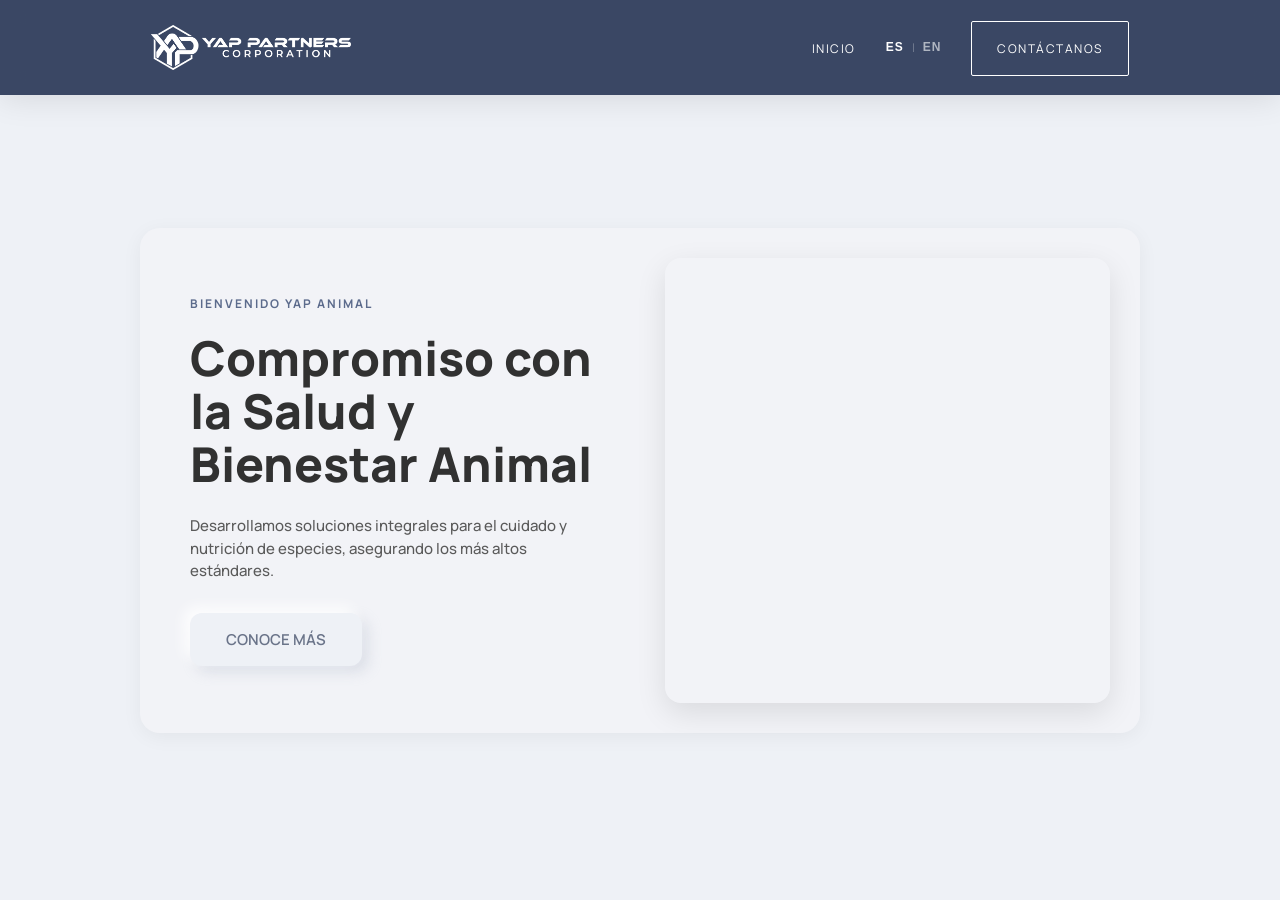
==== animal.html @ 06f51b4a "Use Cloudinary videos for subpages" ====
<!DOCTYPE html>
<html lang="es">

<head>
    <meta charset="UTF-8">
    <meta name="viewport" content="width=device-width, initial-scale=1.0">
    <link rel="icon" href="imgs/logo-web.png" type="image/png">
    <title>YAP ANIMAL | YAP Partners</title>
    <link rel="stylesheet" href="styles.css">
    <link rel="preconnect" href="https://fonts.googleapis.com">
    <link rel="preconnect" href="https://fonts.gstatic.com" crossorigin>
    <link href="https://fonts.googleapis.com/css2?family=Manrope:wght@400;500;600;700&display=swap"
        rel="stylesheet">
</head>

<body class="fixed-page">

    <!-- ==================== NAVBAR ==================== -->
    <nav class="navbar scrolled">
        <div class="nav-logo">
            <a href="index.html"><img src="imgs/log-horizontal.png" alt="YAP Partners Logo"></a>
        </div>

        <button class="nav-hamburger" id="navHamburger" aria-label="Abrir menú">
            <span></span>
            <span></span>
            <span></span>
        </button>

        <div class="nav-container" id="navContainer">
            <ul class="nav-menu">
                <li><a href="index.html" data-i18n="sub_back">INICIO</a></li>
            </ul>

            <div class="lang-switch">
                <button class="lang-btn active" data-lang="es">ES</button>
                <span class="lang-divider">|</span>
                <button class="lang-btn" data-lang="en">EN</button>
            </div>

            <div class="nav-actions">
                <a href="index.html#contacto" class="btn-contacto" data-i18n="nav_contacto">CONTÁCTANOS</a>
            </div>
        </div>

        <div class="nav-overlay" id="navOverlay"></div>
    </nav>

    <!-- ==================== MODULE PAGE ==================== -->
    <section class="module-page-section">
        <div class="split-layout reveal fade-up">
            <div class="split-text">
                <p class="split-tagline" data-i18n="sub_animal_tagline">BIENVENIDO YAP ANIMAL</p>
                <h2 class="split-title" data-i18n="sub_animal_title">Compromiso con la Salud y Bienestar Animal</h2>
                <p class="split-description" data-i18n="sub_animal_desc">Desarrollamos soluciones integrales para el
                    cuidado y nutrición de especies, asegurando los más altos estándares.</p>
                <a href="#" class="split-btn" data-i18n="sub_btn_more">CONOCE MÁS</a>
            </div>
            <div class="split-media">
                <div class="split-video-wrapper">
                    <video autoplay muted loop playsinline class="split-video">
                        <source src="https://res.cloudinary.com/hqfhmq40/video/upload/v1783646049/yap-animal-video_reqpoe.mp4" type="video/mp4">
                    </video>
                </div>
            </div>
        </div>
    </section>

    <script src="translations.js"></script>
    <script src="script.js"></script>
</body>

</html>
---- styles.css ----
:root {
    --color-navy: #1b2a4a;
    --color-navy-mid: #2f4168;
    --color-navy-light: #394c74;
    --color-gold: #c9a74c;
    --color-gold-dark: #b08d36;
    --color-dark: #1a1a1a;
    --color-gray: #555555;
    --color-light-bg: #f6f6f6;
    --font-serif: 'Manrope', sans-serif;
    --font-sans: 'Manrope', sans-serif;
    --max-width: 1170px;
    --slider-height: 550px;
    --shadow-sm: 0 4px 20px rgba(0, 0, 0, 0.05);
    --shadow-lg: 0 10px 40px rgba(0, 0, 0, 0.08);
}

/* ==================== PROJECTS ARCHIVE ==================== */
.projects-page {
    background-color: #ffffff;
}

.projects-archive-hero {
    padding: 150px 24px 70px;
    background-color: var(--color-light-bg);
}

.projects-archive-inner {
    max-width: var(--max-width);
    margin: 0 auto;
}

.projects-archive-lead {
    max-width: 680px;
    margin-top: 18px;
    color: var(--color-gray);
    font-size: 18px;
    line-height: 1.7;
}

.projects-archive-list {
    max-width: var(--max-width);
    margin: 0 auto;
    padding: 70px 24px 110px;
    display: grid;
    gap: 34px;
}

.project-feature {
    display: grid;
    grid-template-columns: minmax(0, 1.15fr) minmax(320px, 0.85fr);
    min-height: 430px;
    border: 1px solid rgba(27, 42, 74, 0.12);
    background-color: #ffffff;
}

.project-feature>img {
    width: 100%;
    height: 100%;
    min-height: 430px;
    object-fit: cover;
}

.project-feature-copy {
    padding: 42px;
    display: flex;
    flex-direction: column;
    justify-content: center;
}

.project-feature-copy span {
    color: var(--color-gold);
    font-size: 12px;
    font-weight: 700;
    letter-spacing: 2px;
    text-transform: uppercase;
}

.project-feature-copy h2 {
    margin: 10px 0 14px;
    color: var(--color-navy);
    font-size: clamp(30px, 4vw, 48px);
    font-weight: 500;
    line-height: 1.05;
}

.project-feature-copy p {
    color: var(--color-gray);
    line-height: 1.7;
}

.project-gallery-strip {
    display: grid;
    grid-template-columns: repeat(4, 1fr);
    gap: 8px;
    margin-top: 28px;
}

.project-gallery-strip img {
    width: 100%;
    aspect-ratio: 1 / 0.72;
    object-fit: cover;
}

@media (max-width: 900px) {
    .projects-archive-hero {
        padding-top: 120px;
    }

    .project-feature {
        grid-template-columns: 1fr;
        min-height: 0;
    }

    .project-feature>img {
        min-height: 260px;
        max-height: 420px;
    }

    .project-feature-copy {
        padding: 28px;
    }
}


*,
*::before,
*::after {
    box-sizing: border-box;
    margin: 0;
    padding: 0;
}

html {
    scroll-behavior: smooth;
    overflow-x: hidden;
}

body {
    font-family: var(--font-sans);
    display: flex;
    flex-direction: column;
    min-height: 100vh;
    -webkit-font-smoothing: antialiased;
    -moz-osx-font-smoothing: grayscale;
    overflow-x: hidden;
}

.carousel-section,
.empresas-section,
.services-section,
.directiva-section,
.proyectos-slider,
.contact-section,
.footer-aliados {
    content-visibility: auto;
    contain-intrinsic-size: auto 900px;
}


.navbar {
    width: 100%;
    display: flex;
    justify-content: space-between;
    align-items: center;
    padding: 25px 11.8%;
    position: fixed;
    top: 0;
    z-index: 1000;
    background-color: transparent;
    transition: background-color 0.4s ease-in-out, box-shadow 0.4s ease-in-out;
    box-sizing: border-box;
}

.navbar.scrolled {
    background-color: rgba(27, 42, 74, 0.85);
    /* var(--color-navy) con opacidad */
    backdrop-filter: blur(12px);
    -webkit-backdrop-filter: blur(12px);
    box-shadow: 0 4px 30px rgba(0, 0, 0, 0.1);
}

@keyframes navSlideInLeft {
    0% {
        opacity: 0;
        transform: translateX(-60px);
    }

    100% {
        opacity: 1;
        transform: translateX(0);
    }
}

@keyframes navSlideInRight {
    0% {
        opacity: 0;
        transform: translateX(60px);
    }

    100% {
        opacity: 1;
        transform: translateX(0);
    }
}

.nav-logo {
    animation: navSlideInLeft 1.2s cubic-bezier(0.25, 0.8, 0.25, 1) forwards;
}

.nav-logo img {
    width: 200px;
    height: auto;
    display: block;
}

.nav-container {
    display: flex;
    align-items: center;
    gap: 30px;
    margin-left: auto;
    animation: navSlideInRight 1.2s cubic-bezier(0.25, 0.8, 0.25, 1) forwards;
}

.nav-menu {
    display: flex;
    list-style: none;
    gap: 30px;
    margin: 0;
    padding: 0;
}

.nav-menu a {
    text-decoration: none;
    color: white;
    font-size: 12px;
    letter-spacing: 1.5px;
    text-transform: uppercase;
    transition: color 0.3s;
}

.nav-menu a:hover {
    color: var(--color-gold);
}

.btn-contacto {
    background-color: transparent;
    font-size: 12px;
    border: 0.5px solid #ffffff;
    padding: 18px 25px;
    text-decoration: none;
    color: #ffffff;
    border-radius: 2px;
    letter-spacing: 1.5px;
    transition: background-color 0.3s ease-in-out, border-color 0.3s ease-in-out;
}

.btn-contacto:hover {
    background-color: var(--color-gold);
    border-color: var(--color-gold);
}


.nav-hamburger {
    display: none;
}


.nav-overlay {
    display: none;
    position: fixed;
    inset: 0;
    background: rgba(0, 0, 0, 0.5);
    z-index: 1040;
}

.nav-overlay.open {
    display: block;
}


@media (max-width: 768px) {

    .navbar {
        padding: 18px 5%;
        background-color: var(--color-navy);
    }

    .nav-logo img {
        width: 150px;
    }


    .nav-hamburger {
        display: flex;
        flex-direction: column;
        justify-content: center;
        gap: 5px;
        background: transparent;
        border: none;
        cursor: pointer;
        padding: 4px;
        z-index: 1100;
        animation: navSlideInRight 1.2s cubic-bezier(0.25, 0.8, 0.25, 1) forwards;
    }


    .navbar.navbar-light {
        background-color: transparent;
        box-shadow: none;
    }

    .navbar.navbar-light.scrolled {
        background-color: rgba(255, 255, 255, 0.95);
        backdrop-filter: blur(12px);
        -webkit-backdrop-filter: blur(12px);
        box-shadow: 0 4px 30px rgba(0, 0, 0, 0.05);
    }

    .navbar.navbar-light .nav-menu li a,
    .navbar.navbar-light.scrolled .nav-menu li a {
        color: var(--color-dark);
    }

    .navbar.navbar-light .btn-contacto,
    .navbar.navbar-light.scrolled .btn-contacto {
        color: var(--color-dark);
        border-color: var(--color-dark);
    }

    .navbar.navbar-light .nav-hamburger span,
    .navbar.navbar-light.scrolled .nav-hamburger span {
        background: var(--color-dark);
    }

    /* Navbar Motor (Replica de plantilla) */
    .navbar.navbar-motor {
        background-color: #ffffff !important;
        border-bottom: 1px solid #f0f0f0;
        box-shadow: none !important;
    }

    .navbar.navbar-motor .nav-menu li a {
        color: #1a1a1a !important;
        font-weight: 700 !important;
        font-size: 15px !important;
    }

    .navbar.navbar-motor .nav-menu li a:hover {
        color: #6a7489 !important;
    }



    .navbar-motor .lang-switch {
        color: rgba(26, 26, 26, 0.5);
    }




    .navbar.navbar-motor .nav-actions {
        display: flex;
        align-items: center;
        gap: 15px;
    }

    .navbar.navbar-motor .btn-contacto {
        background-color: #3f3938 !important;
        color: #ffffff !important;
        border: none !important;
        border-radius: 6px !important;
        padding: 12px 24px !important;
        font-weight: 600 !important;
        font-size: 14px !important;
        transition: background-color 0.3s ease;
    }

    .navbar.navbar-motor .btn-contacto:hover {
        background-color: #2b2726 !important;
    }

    .navbar.navbar-motor .nav-hamburger span {
        background: #1a1a1a !important;
    }

    .nav-hamburger span {
        display: block;
        width: 24px;
        height: 1.5px;
        background-color: #ffffff;
        transition: transform 0.3s ease, opacity 0.3s ease;
        transform-origin: center;
    }

    .nav-hamburger.open span:nth-child(1) {
        transform: translateY(6.5px) rotate(45deg);
    }

    .nav-hamburger.open span:nth-child(2) {
        opacity: 0;
        transform: scaleX(0);
    }

    .nav-hamburger.open span:nth-child(3) {
        transform: translateY(-6.5px) rotate(-45deg);
    }

    .nav-container {
        display: none;
        flex-direction: column;
        align-items: center;
        justify-content: center;
        position: fixed;
        top: 0;
        left: 0;
        width: 100%;
        height: 100vh;
        background-color: rgba(27, 42, 74, 0.95);
        backdrop-filter: blur(15px);
        -webkit-backdrop-filter: blur(15px);
        z-index: 1050;
        margin-left: 0;
        gap: 0;
        padding: 0;
    }

    .nav-container.open {
        display: flex;
    }

    .nav-menu {
        flex-direction: column;
        width: 100%;
        gap: 0;
    }

    .nav-menu li {
        width: 100%;
        border-bottom: 1px solid rgba(255, 255, 255, 0.08);
    }

    .nav-menu li:first-child {
        border-top: 1px solid rgba(255, 255, 255, 0.08);
    }

    .nav-menu a {
        display: block;
        font-size: 14px;
        letter-spacing: 3px;
        padding: 26px 20px;
        text-align: center;
        transition: background-color 0.3s, color 0.3s;
    }

    .nav-menu a:hover {
        background-color: rgba(255, 255, 255, 0.05);
        color: var(--color-gold);
    }

    .nav-actions {
        margin-top: 40px;
        width: 100%;
        padding: 0 40px;
    }

    .btn-contacto {
        display: block;
        text-align: center;
        width: 100%;
        padding: 18px 25px;
    }
}


.hero-general {
    height: 100vh;
    width: 100%;
    position: relative;
    clip-path: inset(0 0 0 0);
    overflow: hidden;
}

.hero-video-container {
    position: fixed;
    top: 0;
    left: 0;
    width: 100%;
    height: 100%;
    z-index: 1;
}

@keyframes slowZoom {
    0% {
        transform: scale(1.15);
    }

    100% {
        transform: scale(1);
    }
}

.hero-video {
    width: 100%;
    height: 100%;
    object-fit: cover;
    animation: slowZoom 5s cubic-bezier(0.25, 0.8, 0.25, 1) forwards;
}

.hero-overlay {
    position: relative;
    z-index: 2;
    background-color: rgba(0, 0, 0, 0.5);
    width: 100%;
    height: 100%;
    display: flex;
    align-items: center;
    justify-content: center;
    text-align: center;
}

.hero-content {
    max-width: 800px;
    padding: 0 20px;
    display: flex;
    flex-direction: column;
    align-items: center;
    color: #ffffff;
}

.hero-logo-box {
    margin-bottom: 50px;
    height: 70px;
    display: flex;
    align-items: center;
    justify-content: center;
}

.hero-brand-logo {
    max-height: 150%;
    width: auto;
    max-width: 100%;
    object-fit: contain;
}

.hero-main-title {
    font-family: var(--font-serif);
    font-size: 55px;
    line-height: 1.1;
    margin-bottom: 25px;
    font-weight: 600;
}

.hero-main-title i {
    font-style: italic;
    font-weight: 400;
}

.hero-subtitle {
    font-size: 18px;
    line-height: 1.5;
    margin-bottom: 40px;
    color: #e0e0e0;
    max-width: 600px;
    font-weight: 700;
}

.hero-buttons {
    display: flex;
    gap: 15px;
    margin-bottom: 50px;
}

.btn-hero-primary {
    background-color: transparent;
    font-size: 12px;
    border: 0.5px solid #ffffff;
    padding: 18px 25px;
    text-decoration: none;
    color: #ffffff;
    border-radius: 2px;
    letter-spacing: 1.5px;
    transition: background-color 0.3s ease-in-out, border-color 0.3s ease-in-out;
}

.btn-hero-primary:hover {
    background-color: var(--color-gold);
    border-color: var(--color-gold);
}

.btn-hero-secondary {
    background-color: transparent;
    font-size: 12px;
    border: 0.5px solid #ffffff;
    padding: 18px 25px;
    text-decoration: none;
    color: #ffffff;
    border-radius: 2px;
    letter-spacing: 1.5px;
    transition: background-color 0.3s ease-in-out, border-color 0.3s ease-in-out;
}

.btn-hero-secondary:hover {
    background-color: var(--color-gold);
    border-color: var(--color-gold);
}

.hero-reviews {
    display: flex;
    flex-direction: column;
    align-items: center;
    gap: 12px;
}

.hero-avatars {
    display: flex;
    justify-content: center;
}

.hero-avatars img {
    width: 38px;
    height: 38px;
    border-radius: 50%;
    border: 2px solid #ffffff;
    margin-left: -12px;
    object-fit: cover;
}

.hero-avatars img:first-child {
    margin-left: 0;
}

.hero-rating {
    font-size: 14px;
    font-weight: 500;
    color: #e0e0e0;
}

@media (max-width: 768px) {
    .hero-general {
        height: 100vh;

    }

    .hero-video-container {
        position: absolute;
    }

    .hero-content {

        text-align: center;
        padding: 0 20px;
        width: 100%;
        overflow: hidden;
    }

    .hero-logo-box {
        margin-bottom: 30px;
        height: auto;
    }

    .hero-brand-logo {
        max-width: 85%;
        height: auto;
        max-height: 80px;
        object-fit: contain;
    }

    .hero-main-title {
        font-size: 32px;
        line-height: 1.2;
        margin-bottom: 15px;
    }

    .hero-subtitle {
        font-size: 11px;
        margin-bottom: 30px;
        letter-spacing: 1px;
        line-height: 1.5;
        white-space: normal;
    }

    .hero-buttons {
        flex-direction: column;
        width: 100%;
        gap: 15px;
        align-items: center;
    }

    .btn-hero-primary,
    .btn-hero-secondary {
        width: 100%;
        max-width: 280px;
        height: 48px;
        display: flex;
        align-items: center;
        justify-content: center;
        padding: 0 20px;
        transition: all 0.3s ease;
        border: 1px solid #ffffff;
    }
}


.carousel-section {
    background-color: #ffffff;
    padding: 100px 0;
    position: relative;
    z-index: 5;
    width: 100%;
}

.carousel-container {
    max-width: var(--max-width);
    margin: 0 auto;
    position: relative;
    overflow: hidden;
}

.carousel-track {
    display: flex;
    transition: transform 0.6s cubic-bezier(0.45, 0, 0.55, 1);
    width: 100%;
    align-items: stretch;
}

.carousel-slide {
    min-width: 100%;
    padding: 0 15%;
    box-sizing: border-box;
    text-align: center;
    display: flex;
    flex-direction: column;
    justify-content: center;
    align-items: center;
}

.carousel-subtitle {
    font-size: 11px;
    letter-spacing: 3px;
    color: var(--color-gold);
    text-transform: uppercase;
    margin-bottom: 20px;
}

.carousel-title {
    font-family: var(--font-serif);
    font-size: 38px;
    color: var(--color-dark);
    margin-bottom: 30px;
    line-height: 1.2;
}

.carousel-content {
    font-size: 16px;
    line-height: 1.8;
    color: #555;
    font-weight: 300;
}

.carousel-content strong {
    font-weight: 600;
    color: var(--color-dark);
}

.carousel-btn {
    position: absolute;
    top: 50%;
    transform: translateY(-50%);
    background: white;
    border: 1px solid #e0e0e0;
    border-radius: 50%;
    width: 50px;
    height: 50px;
    cursor: pointer;
    z-index: 10;
    transition: box-shadow 0.3s ease;
    display: flex;
    align-items: center;
    justify-content: center;
    color: #333;
}

.carousel-btn:hover {
    box-shadow: 0 4px 12px rgba(0, 0, 0, 0.08);
}

.carousel-btn.prev {
    left: 20px;
}

.carousel-btn.next {
    right: 20px;
}

@media (max-width: 768px) {
    .carousel-section {
        padding: 60px 0;
        display: none;
    }

    .carousel-slide {
        padding: 0 40px;
    }

    .carousel-title {
        font-size: 26px;
        line-height: 1.3;
        margin-bottom: 20px;
    }

    .carousel-content {
        font-size: 15px;
    }

    .carousel-btn {
        width: 44px;
        height: 44px;
        font-size: 18px;
    }

    .carousel-btn.prev {
        left: 5px;
    }

    .carousel-btn.next {
        right: 5px;
    }

    .carousel-slide.slide-mision-vision {
        display: none;
    }

    .carousel-mv-mobile {
        display: block;
    }
}


.carousel-mv-mobile {
    display: none;
}


.modules-section {
    width: 100%;
    background-color: #ffffff;
    padding: 50px 0;
    overflow: hidden;
}

.modules-container {
    max-width: var(--max-width);
    margin: 0 auto;
    overflow: hidden;
    padding: 10px 15px;
    cursor: grab;
}

.modules-container:active {
    cursor: grabbing;
}

.modules-track {
    display: flex;
    gap: 15px;
    transition: transform 0.4s ease-out;
}

.module-card {
    min-width: calc(20% - 12px);
    height: 300px;
    position: relative;
    border-radius: 12px;
    overflow: hidden;
    flex-shrink: 0;
    background-size: cover;
    background-position: center;
    transition: transform 0.4s cubic-bezier(0.25, 0.8, 0.25, 1), box-shadow 0.4s ease;
}

.module-overlay {
    position: absolute;
    inset: 0;
    background: rgba(0, 0, 0, 0.65);
    display: flex;
    flex-direction: column;
    align-items: center;
    justify-content: center;
    padding: 20px;
    transition: background 0.4s cubic-bezier(0.25, 0.8, 0.25, 1), backdrop-filter 0.4s ease;
}

.module-info {
    text-align: center;
    transition: opacity 0.4s ease, transform 0.4s cubic-bezier(0.25, 0.8, 0.25, 1);
}

.module-category {
    color: #ffffff;
    font-size: 11px;
    font-weight: 600;
    letter-spacing: 2px;
    margin-bottom: 8px;
}

.module-plus {
    color: var(--color-gold);
    font-size: 24px;
    font-weight: 300;
}

.module-logo {
    position: absolute;
    max-width: 80%;
    max-height: 90px;
    object-fit: contain;
    filter: brightness(0) invert(1);
    opacity: 0;
    transform: translateY(20px) scale(0.95);
    transition: opacity 0.4s ease, transform 0.4s cubic-bezier(0.25, 0.8, 0.25, 1);
}

.module-card:hover .module-overlay {
    background: rgba(18, 19, 20, 0.75);
    backdrop-filter: blur(4px);
    -webkit-backdrop-filter: blur(4px);
}

.module-card:hover .module-info {
    opacity: 0;
    transform: translateY(-15px) scale(0.95);
}

.module-card:hover .module-logo {
    opacity: 1;
    transform: translateY(0) scale(1);
}

.module-card:hover {
    transform: translateY(-8px);
    box-shadow: var(--shadow-lg);
}

@media (max-width: 1024px) {
    .module-card {
        min-width: calc(33.33% - 10px);
    }
}

@media (max-width: 768px) {
    .modules-container {
        padding-left: 10%;
        padding-right: 10%;
    }

    .module-card {
        min-width: 75%;
        height: 260px;
    }
}


.services-module {
    padding: 80px 20px;
    background-color: #ffffff;
}

.services-header {
    max-width: 800px;
    margin: 0 auto 50px;
    text-align: center;
}

.services-tagline {
    font-size: 11px;
    letter-spacing: 3px;
    color: var(--color-gold);
    font-weight: 600;
    text-transform: uppercase;
    margin-bottom: 15px;
}

.services-main-title {
    font-family: var(--font-serif);
    font-size: 36px;
    color: var(--color-dark);
    margin-bottom: 20px;
}

.services-description {
    font-size: 16px;
    color: #666;
    line-height: 1.6;
    font-weight: 300;
}

.services-container {
    max-width: var(--max-width);
    margin: 0 auto;
    display: grid;
    grid-template-columns: repeat(5, 1fr);
    gap: 20px;
}

.service-card {
    background-color: #f9f9f9;
    padding: 40px 25px;
    border-radius: 8px;
    text-align: center;
    border: 1px solid transparent;
    transition: transform 0.3s ease, box-shadow 0.3s ease, border-color 0.3s ease;
}

.service-card:hover {
    transform: translateY(-5px) !important;
    box-shadow: 0 8px 30px rgba(0, 0, 0, 0.08);
    background-color: #ffffff;
}

.service-icon {
    width: 70px;
    height: 70px;
    background-color: var(--color-navy-light);
    border-radius: 6px;
    margin: 0 auto 25px;
    display: flex;
    align-items: center;
    justify-content: center;
    transition: background 0.3s ease;
}

.service-icon img {
    width: 35px;
    height: 35px;
    object-fit: contain;
    transition: filter 0.3s ease;
    filter: brightness(0) invert(1);
}

.service-title {
    font-size: 15px;
    font-weight: 700;
    color: var(--color-dark);
    margin-bottom: 15px;
    line-height: 1.3;
    min-height: 40px;
}

.service-text {
    font-size: 13.5px;
    color: #777;
    line-height: 1.6;
    font-weight: 300;
}

@media (max-width: 1024px) {
    .services-container {
        grid-template-columns: repeat(3, 1fr);
    }
}

@media (max-width: 600px) {
    .services-module {
        padding: 50px 10%;
    }

    .services-container {
        grid-template-columns: 1fr;
    }

    .services-main-title {
        font-size: 28px;
    }

    .services-description {
        font-size: 15px;
    }
}


.directiva-section {
    padding: 80px 0 40px;
    background-color: rgb(250, 250, 250);
}

.container {
    max-width: var(--max-width);
    margin: 0 auto;
    padding: 0 20px;
}

.group-wrapper {
    margin-bottom: 80px;
}

.section-subtitle {
    color: var(--color-gold);
    font-size: 11px;
    font-weight: 600;
    letter-spacing: 3px;
    margin-bottom: 5px;
    position: relative;
    padding-left: 45px;
    text-transform: uppercase;
}

.section-subtitle::before {
    content: "";
    position: absolute;
    left: 0;
    top: 50%;
    width: 35px;
    height: 1px;
    background-color: var(--color-gold);
}

.section-title {
    font-family: var(--font-serif);
    font-size: 42px;
    color: var(--color-dark);
    font-weight: 600;
    margin-bottom: 30px;
}

.workers-row {
    display: flex;
    flex-wrap: wrap;
    gap: 25px;
    justify-content: center;
}

.worker-card {
    display: flex;
    flex-direction: column;
    align-items: center;
    width: calc(25% - 20px);
    min-width: 250px;
}

.worker-image-box {
    width: 100%;
    aspect-ratio: 4 / 5;
    overflow: hidden;
    display: flex;
    align-items: flex-end;
}

.worker-img {
    width: 100%;
    height: 100%;
    object-fit: cover;
    display: block;
    transition: transform 0.4s ease;
}

.worker-card:hover .worker-img {
    transform: scale(1.03);
}

.worker-info-header {
    background: var(--color-navy-light);
    color: #ffffff;
    width: 100%;
    padding: 20px 10px;
    text-align: center;
    min-height: 80px;
    display: flex;
    flex-direction: column;
    justify-content: center;
}

.worker-info-header h4 {
    font-size: 14px;
    font-weight: 700;
    margin-bottom: 5px;
    text-transform: uppercase;
}

.worker-info-header p {
    font-size: 11px;
    margin: 0;
    opacity: 0.85;
}

.worker-footer {
    background: #ffffff;
    width: 100%;
    padding: 20px 15px;
    display: flex;
    flex-direction: column;
    align-items: center;
    border: 1px solid #eee;
    border-top: none;
    flex-grow: 1;
}

.brand-logo {
    max-width: 130px;
    margin-bottom: 15px;
}

.academic-logos {
    display: flex;
    flex-wrap: wrap;
    justify-content: center;
    gap: 8px;
    min-height: 50px;
    align-content: center;
}

.academic-logos img {
    max-height: 25px;
    filter: grayscale(0%);
    opacity: 0.7;
}

@media (max-width: 1024px) {
    .worker-card {
        width: calc(50% - 20px);
    }
}

@media (max-width: 768px) {
    .directiva-section {
        padding: 50px 0 20px;
    }

    .group-wrapper {
        margin-bottom: 50px;
    }

    .section-title {
        font-size: 32px;
        margin-bottom: 20px;
    }


    .workers-row {
        flex-wrap: nowrap;
        overflow-x: auto;
        scroll-snap-type: x mandatory;
        justify-content: flex-start;
        gap: 15px;
        padding-bottom: 20px;
        margin-left: -20px;
        margin-right: -20px;
        padding-left: 20px;
        padding-right: 20px;
        -ms-overflow-style: none;
        scrollbar-width: none;
    }

    .workers-row::-webkit-scrollbar {
        display: none;
    }

    .worker-card {
        width: 85%;
        min-width: 85%;
        flex-shrink: 0;
        scroll-snap-align: center;
    }
}


.proyectos-slider {
    width: 100%;
    padding-top: 100px;
    padding-bottom: 100px;
}

.slider-wrapper {
    max-width: var(--max-width);
    margin: 0 auto;
    position: relative;
}

.slider-viewport {
    width: 100%;
    height: var(--slider-height);
    overflow: hidden;
    position: relative;
}

.slider-track {
    display: flex;
    width: 500%;
    height: 100%;
    transition: transform 0.6s cubic-bezier(0.45, 0, 0.55, 1);
}

.slide {
    flex: 1;
    height: 100%;
    padding: 50px;
    display: flex;
    align-items: flex-start;
    background-size: cover;
    background-position: center;
    position: relative;
}

.slide.is-bg-loaded {
    background-image: var(--slide-bg);
}

.slide::before {
    content: '';
    position: absolute;
    top: 0;
    left: 0;
    right: 0;
    bottom: 0;
    background-color: rgba(0, 0, 0, 0.4);
    z-index: 1;
}

/* --- MOD-1 (Desktop) --- */
.mod-1 .slide-1 {
    --slide-bg: url(imgs/PROYECYO-01-FINAL-2.webp);
}


.mod-1 .slide-2 {
    --slide-bg: url(imgs/GOLF-02.webp);
}

.mod-1 .slide-3 {
    --slide-bg: url(imgs/GOLF-03.webp);
}

.mod-1 .slide-4 {
    --slide-bg: url(imgs/GOLF-04.webp);
}

.mod-1 .slide-5 {
    --slide-bg: url(imgs/GOLF-05.webp);
}

/* --- MOD-2 (Desktop) --- */
.mod-2 .slide-1 {
    --slide-bg: url(imgs/PROYECYO-02-FINAL-2.webp);
}

.mod-2 .slide-2 {
    --slide-bg: url(imgs/ASIA-02.webp);
}

.mod-2 .slide-3 {
    --slide-bg: url(imgs/ASIA-03.webp);
}

.mod-2 .slide-4 {
    --slide-bg: url(imgs/ASIA-04.webp);
}

.mod-2 .slide-5 {
    --slide-bg: url(imgs/ASIA-05.webp);
}

/* --- MOD-3 (Desktop) --- */
.mod-3 .slide-1 {
    --slide-bg: url(imgs/PROYECYO-03-FINAL-2.webp);
}

.mod-3 .slide-2 {
    --slide-bg: url(imgs/PIMENTEL-02.webp);
}

.mod-3 .slide-3 {
    --slide-bg: url(imgs/PIMENTEL-03.webp);
}

.mod-3 .slide-4 {
    --slide-bg: url(imgs/PIMENTEL-04.webp);
}

.mod-3 .slide-5 {
    --slide-bg: url(imgs/PIMENTEL-05.webp);
}

/* --- MOD-4 (Desktop) --- */
.mod-4 .slide-1 {
    --slide-bg: url(imgs/PROYECYO-04-FINAL-2.webp);
}

.mod-4 .slide-2 {
    --slide-bg: url(imgs/NUEVO-CHIMBOTE-02.webp);
}

.mod-4 .slide-3 {
    --slide-bg: url(imgs/NUEVO-CHIMBOTE-03.webp);
}

.mod-4 .slide-4 {
    --slide-bg: url(imgs/NUEVO-CHIMBOTE-04.webp);
}

.mod-4 .slide-5 {
    --slide-bg: url(imgs/NUEVO-CHIMBOTE-05.webp);
}

/* --- MOD-5 (Desktop) --- */
.mod-5 .slide-1 {
    --slide-bg: url(imgs/PROYECYO-05-FINAL-2.webp);

}

.mod-5 .slide-2 {
    --slide-bg: url(imgs/PARACAS-02.webp);

}

.mod-5 .slide-3 {
    --slide-bg: url(imgs/PARACAS-03.webp);
}

.mod-5 .slide-4 {
    --slide-bg: url(imgs/PARACAS-04.webp);
}

.mod-5 .slide-5 {
    --slide-bg: url(imgs/PARACAS-05.webp);
}

.mod-mobile {
    display: none;
}

.slide-text {
    display: block;
    position: relative;
    z-index: 2;
}

.slide-text h2 {
    color: white;
    font-size: 24px;
    font-weight: 400;
    letter-spacing: 1px;
}

.slide-text p {
    color: white;
    font-size: 24px;
    font-weight: 300;
    opacity: 0.8;
}

.overlay-controls {
    position: absolute;
    bottom: 0;
    left: 0;
    width: 100%;
    display: flex;
    justify-content: space-between;
    align-items: flex-end;
    pointer-events: none;
    z-index: 10;
}

.info-card {
    background-color: var(--color-navy-mid);
    padding: 35px 30px;
    width: 386px;
    margin-bottom: -123px;
    pointer-events: auto;
    display: flex;
    flex-direction: column;
    justify-content: center;
    align-items: flex-start;
}

.info-card .tag {
    color: white;
    font-size: 10px;
    letter-spacing: 2px;
}

.slide-logo img {
    width: 160px;
    height: auto;
    display: block;
    margin: 15px 0 20px 0;
    padding: 0;
}

.link-more {
    color: white;
    text-decoration: none;
    font-size: 11px;
    letter-spacing: 1px;
    border-bottom: 1px solid rgba(255, 255, 255, 0.3);
    padding-bottom: 5px;
    transition: border-color 0.3s;
}

.link-more:hover {
    border-color: var(--color-gold);
    color: var(--color-gold);
}

.nav-arrows {
    display: flex;
    gap: 10px;
    margin-bottom: -40px;
    padding-right: 20px;
    pointer-events: auto;
}

.arrow-btn {
    width: 80px;
    height: 80px;
    background-color: var(--color-gold);
    border: none;
    color: white;
    font-size: 24px;
    cursor: pointer;
    transition: background-color 0.3s;
}

.arrow-btn:hover {
    background-color: var(--color-gold-dark);
}


.mod-1 .overlay-controls,
.mod-3 .overlay-controls,
.mod-5 .overlay-controls,
.mod-mobile .overlay-controls {
    flex-direction: row-reverse;
}

.mod-1 .nav-arrows,
.mod-3 .nav-arrows,
.mod-5 .nav-arrows,
.mod-mobile .nav-arrows {
    padding-right: 0;
    padding-left: 20px;
}


@media (min-width: 769px) {
    .proyectos-slider .slider-wrapper {
        max-width: 100%;
    }

    .proyectos-slider .overlay-controls {
        left: 50%;
        transform: translateX(-50%);
        max-width: var(--max-width);
        width: 100%;
        padding-left: 20px;
        padding-right: 20px;
    }

    .proyectos-slider .slide {
        justify-content: center;
    }

    .proyectos-slider .slide-text {
        width: 100%;
        max-width: var(--max-width);
        padding-left: 20px;
        padding-right: 20px;
    }
}


@media (max-width: 768px) {
    :root {
        --slider-height: 480px;
    }


    .mod-1 .overlay-controls,
    .mod-3 .overlay-controls,
    .mod-5 .overlay-controls,
    .mod-mobile .overlay-controls {
        flex-direction: column;
    }

    .mod-1 .nav-arrows,
    .mod-3 .nav-arrows,
    .mod-5 .nav-arrows,
    .mod-mobile .nav-arrows {
        padding-left: 0;
        padding-right: 20px;
    }


    .mod-1,
    .mod-2,
    .mod-3,
    .mod-4,
    .mod-5 {
        display: none !important;
    }

    .mod-mobile {
        display: block !important;
    }


    .mod-mobile .slide-1 {
        --slide-bg: url(imgs/PROYECYO-01-FINAL-2-MOB.webp);
    }

    .mod-mobile .slide-2 {
        --slide-bg: url(imgs/PROYECYO-02-FINAL-2-MOB.webp);
    }

    .mod-mobile .slide-3 {
        --slide-bg: url(imgs/PROYECYO-03-FINAL-2-MOB.webp);
    }

    .mod-mobile .slide-4 {
        --slide-bg: url(imgs/PROYECYO-04-FINAL-2-MOB.webp);
    }

    .mod-mobile .slide-5 {
        --slide-bg: url(imgs/PROYECYO-05-FINAL-2-MOB.webp);
    }


    .slide-text {
        display: block !important;
        position: absolute;
        top: 30px;
        left: 25px;
        text-align: left;
    }

    .slide-text h2 {
        font-size: 18px;
        margin-bottom: 2px;
        font-weight: 600;
        text-shadow: 0 2px 4px rgba(0, 0, 0, 0.5);
    }

    .slide-text p {
        font-size: 14px;
        font-weight: 300;
        text-shadow: 0 2px 4px rgba(0, 0, 0, 0.5);
    }

    .slide {
        padding: 30px;
    }

    .slide-text {
        margin: 0;
        padding: 0;
    }

    .slide-text h2 {
        font-size: 20px;
        margin-bottom: 5px;
    }

    .slide-text p {
        font-size: 16px;
        margin: 0;
    }

    .proyectos-slider {
        padding-top: 0;
        padding-bottom: 0;
    }

    .overlay-controls {
        flex-direction: column;
        align-items: flex-start;
        position: relative;
    }

    .info-card {
        width: 100%;
        margin-bottom: 0;
        padding: 30px 25px;
    }

    .nav-arrows {
        width: 100%;
        margin-top: -30px;
        padding-right: 20px;
        justify-content: flex-end;
    }

    .arrow-btn {
        width: 60px;
        height: 60px;
    }

    .slide-text h2,
    .slide-text p {
        font-size: 18px;
    }
}


.contact-section {
    width: 100%;
    padding: 90px 5%;
    display: flex;
    justify-content: center;
}

.contact-container {
    width: 100%;
    max-width: var(--max-width);
    display: grid;
    grid-template-columns: 1fr 1.2fr;
    gap: 100px;
}

.top-line {
    display: flex;
    align-items: center;
    gap: 15px;
    margin-bottom: 20px;
}

.gold-line {
    width: 35px;
    height: 1px;
    background-color: var(--color-gold);
}

.contact-title {
    font-family: var(--font-serif);
    font-size: 50px;
    font-weight: 400;
    line-height: 0.9;
    margin-bottom: 40px;
    color: var(--color-dark);
    font-weight: 500;
}

.contact-description {
    font-size: 18px;
    color: #777;
    line-height: 1.4;
    margin-bottom: 55px;
}

.info-details {
    display: flex;
    flex-direction: column;
    gap: 30px;
}

.info-item {
    display: flex;
    gap: 20px;
    align-items: flex-start;
}

.info-item strong {
    display: block;
    font-size: 11px;
    letter-spacing: 2px;
    color: var(--color-dark);
    margin-bottom: 5px;
}

.info-item p {
    font-size: 14px;
    color: #666;
    line-height: 1.4;
}

.main-form {
    display: flex;
    flex-direction: column;
    gap: 25px;
}

.form-row {
    display: grid;
    grid-template-columns: 1fr 1fr;
    gap: 20px;
}

.form-group {
    display: flex;
    flex-direction: column;
    gap: 8px;
}

.form-group label {
    font-size: 11px;
    letter-spacing: 1.5px;
    color: #888;
    font-weight: 600;
}

.form-group input,
.form-group textarea {
    width: 100%;
    padding: 12px 0;
    border: none;
    border-bottom: 1px solid #e0e0e0;
    font-family: var(--font-sans);
    font-size: 14px;
    outline: none;
    transition: border-color 0.3s;
    background: transparent;
}

.form-group input:focus,
.form-group textarea:focus {
    border-bottom-color: var(--color-gold);
    background-color: rgba(201, 167, 76, 0.03);
}

.form-group textarea {
    height: 120px;
    resize: none;
}

.btn-submit {
    margin-top: 20px;
    background-color: var(--color-gold);
    color: white;
    border: none;
    padding: 20px;
    font-size: 12px;
    letter-spacing: 3px;
    font-weight: 600;
    cursor: pointer;
    text-transform: uppercase;
    transition: background-color 0.3s;
}

.btn-submit:hover {
    background-color: var(--color-gold-dark);
}

@media (max-width: 900px) {
    .contact-container {
        grid-template-columns: 1fr;
        gap: 60px;
    }

    .contact-title {
        font-size: 40px;
    }
}

@media (max-width: 600px) {
    .contact-section {
        padding: 60px 10%;
    }

    .contact-container {
        gap: 40px;
    }

    .form-row {
        grid-template-columns: 1fr;
    }

    .contact-title {
        font-size: 34px;
        margin-bottom: 25px;
    }

    .contact-description {
        font-size: 15px;
        margin-bottom: 35px;
    }

    .btn-submit {
        padding: 18px;
        font-size: 13px;
    }
}


.footer-aliados {
    background-color: var(--color-navy);
    color: #ffffff;
    padding: 50px 20px;
    text-align: center;
}

.footer-container {
    max-width: var(--max-width);
    margin: 0 auto;
}

.aliados-title {
    font-size: 14px;
    font-weight: 300;
    letter-spacing: 4px;
    margin-bottom: 50px;
    text-transform: uppercase;
}

.logos-wrapper {
    display: flex;
    align-items: center;
    justify-content: center;
    gap: 40px;
    flex-wrap: wrap;
    margin-bottom: 60px;
}

.logo-item img {
    max-width: 200px;
    height: auto;
    max-height: 50px;
    filter: brightness(0) invert(1);
    opacity: 0.9;
}

.logo-divider {
    width: 1px;
    height: 40px;
    background-color: rgba(255, 255, 255, 0.3);
}

.politicas-text,
.copyright-text {
    font-size: 13px;
    font-weight: 300;
    margin-top: 15px;
    opacity: 0.7;
}

@media (max-width: 768px) {
    .logos-wrapper {
        gap: 30px;
    }

    .logo-divider {
        display: none;
    }
}


.whatsapp-btn {
    position: fixed;
    bottom: 20px;
    right: 20px;
    width: 56px;
    height: 56px;
    z-index: 1000;
    transition: transform 0.3s ease;
}

.whatsapp-btn img {
    width: 100%;
    height: 100%;
    filter: drop-shadow(0px 4px 8px rgba(0, 0, 0, 0.3));
}

.whatsapp-btn:hover {
    transform: scale(1.1);
}


@keyframes fadeInUp {
    from {
        opacity: 0;
        transform: translateY(30px);
    }

    to {
        opacity: 1;
        transform: translateY(0);
    }
}


.fade-left {
    transform: translateX(50px);
}


.module-page-section {
    padding: 100px 5% 40px;
    background-color: #eef1f6;
    height: 100vh;
    display: flex;
    align-items: center;
    justify-content: center;
}

.fixed-page {
    overflow: hidden;
    height: 100vh;
}

.split-layout {
    display: flex;
    max-width: 1000px;
    width: 100%;
    background-color: #f2f3f7;
    border-radius: 20px;
    box-shadow: var(--shadow-sm);
    margin: 0 auto;
}

.split-text {
    flex: 1;
    padding: 40px 30px 40px 50px;
    display: flex;
    flex-direction: column;
    justify-content: center;
}

.split-tagline {
    font-size: 12px;
    letter-spacing: 2px;
    color: #5c6b8c;
    text-transform: uppercase;
    font-weight: 700;
    margin-bottom: 20px;
}

.split-title {
    font-family: var(--font-serif);
    font-size: 48px;
    color: #313131;
    font-weight: 800;
    line-height: 1.1;
    margin-bottom: 25px;
}

.split-description {
    font-size: 15px;
    color: #5a5a5a;
    line-height: 1.5;
    margin-bottom: 30px;
    max-width: 90%;
    font-weight: 500;
}

.split-btn {
    display: inline-block;
    padding: 16px 36px;
    background-color: #eef1f6;
    border: none;
    color: #6a7489;
    border-radius: 12px;
    text-decoration: none;
    font-weight: 600;
    font-size: 15px;
    transition: all 0.3s ease;
    align-self: flex-start;
    box-shadow: -6px -6px 14px rgba(255, 255, 255, 0.9),
        6px 6px 14px rgba(166, 175, 195, 0.3);
}

.split-btn:hover {
    background-color: var(--color-gold);
    color: #ffffff;
    box-shadow: -2px -2px 6px rgba(255, 255, 255, 0.9),
        2px 2px 6px rgba(166, 175, 195, 0.3);
    transform: translateY(2px);
}

.split-media {
    flex: 1;
    display: flex;
    align-items: center;
    justify-content: center;
    padding: 30px 30px 30px 0;
}

.split-video-wrapper {
    width: 100%;
    aspect-ratio: 1 / 1;
    position: relative;
    border-radius: 16px;
    overflow: hidden;
    box-shadow: 0 10px 30px rgba(0, 0, 0, 0.1);
}

.split-video {
    width: 100%;
    height: 100%;
    object-fit: cover;
}







@media (max-width: 900px) {
    .split-layout {
        flex-direction: column;
    }

    .split-text {
        padding: 50px 40px 30px 40px;
    }

    .split-title {
        font-size: 42px;
    }

    .split-media {
        padding: 0 40px 40px 40px;
    }
}

@media (max-width: 600px) {
    .split-text {
        padding: 40px 20px 20px 20px;
    }

    .split-title {
        font-size: 34px;
    }

    .split-media {
        padding: 0 20px 40px 20px;
    }
}


.values-section {
    background-color: rgb(250, 250, 250);
    padding: 90px 11.8%;
    border-top: 1px solid rgba(0, 0, 0, 0.05);
}

.values-container {
    max-width: var(--max-width);
    margin: 0 auto;
}

.values-header {
    text-align: center;
    margin-bottom: 60px;
}

.values-tagline {
    font-size: 11px;
    letter-spacing: 3px;
    color: var(--color-gold);
    text-transform: uppercase;
    margin-bottom: 15px;
}

.values-title {
    font-family: var(--font-serif);
    font-size: 42px;
    color: var(--color-dark);
    margin-bottom: 20px;
    font-weight: 700;
}

.values-description {
    font-size: 16px;
    line-height: 1.6;
    color: var(--color-gray);
    font-weight: 300;
    max-width: 700px;
    margin: 0 auto;
}

.values-grid {
    display: grid;
    grid-template-columns: repeat(4, 1fr);
    gap: 30px;
}

.value-card {
    background-color: var(--color-navy-light);
    border-radius: 8px;
    padding: 40px 30px;
    text-align: left;
    box-shadow: 0 4px 20px rgba(0, 0, 0, 0.02);
    transition: transform 0.3s ease, box-shadow 0.3s ease;
    position: relative;
    overflow: hidden;
}

.value-card::before {
    content: "";
    position: absolute;
    top: 0;
    left: 0;
    width: 100%;
    height: 4px;
    background-color: var(--color-gold);
}

.value-card:hover {
    transform: translateY(-5px) !important;
    box-shadow: 0 8px 30px rgba(0, 0, 0, 0.08);
}

.value-card-header {
    display: flex;
    justify-content: space-between;
    align-items: flex-start;
    margin-bottom: 30px;
}

.value-card-icon-box {
    background-color: #ffffff;
    width: 50px;
    height: 50px;
    border-radius: 6px;
    display: flex;
    align-items: center;
    justify-content: center;
    padding: 12px;
}

.value-card-icon-box img {
    max-height: 120%;
    max-width: 120%;
    object-fit: contain;
    /* Tint the black icon to the brand navy #1b2a4a */
    filter: invert(13%) sepia(24%) saturate(2250%) hue-rotate(193deg) brightness(93%) contrast(97%);
}

.value-card-number {
    font-size: 18px;
    font-weight: 600;
    color: var(--color-gold);
}

.value-card-title {
    font-size: 20px;
    font-weight: 700;
    color: #ffffff;
    margin-bottom: 15px;
}

.value-card-desc {
    font-size: 15px;
    line-height: 1.6;
    color: rgba(255, 255, 255, 0.8);
    font-weight: 400;
}

/* Responsivo */
@media (max-width: 1024px) {
    .values-grid {
        grid-template-columns: repeat(2, 1fr);
    }
}

@media (max-width: 768px) {
    .values-section {
        padding: 60px 10%;
    }

    .values-title {
        font-size: 32px;
    }

    .values-grid {
        grid-template-columns: 1fr;
    }
}


.lang-switch {
    display: flex;
    align-items: center;
    gap: 8px;
    height: 100%;
}

.lang-btn {
    background: none;
    border: none;
    color: rgba(255, 255, 255, 0.6);
    font-size: 12px;
    font-weight: 700;
    cursor: pointer;
    padding: 0;
    transition: color 0.3s;
    letter-spacing: 1px;
}

.lang-btn.active {
    color: #ffffff;
}

.lang-btn:hover {
    color: var(--color-gold);
}

.lang-divider {
    color: rgba(255, 255, 255, 0.3);
    font-size: 12px;
}

/* Ajuste para navbar scrolled */
.navbar.scrolled .lang-btn {
    color: rgba(255, 255, 255, 0.6);
}

.navbar.scrolled .lang-btn.active {
    color: #ffffff;
}

.navbar.scrolled .lang-btn:hover {
    color: var(--color-gold);
}

@media (max-width: 768px) {
    .lang-switch {
        margin: 20px 0;
        justify-content: center;
        width: 100%;
    }

    .lang-btn {
        font-size: 14px;
        padding: 10px;
    }
}


.reveal {
    opacity: 0;
    transition: opacity 1.2s cubic-bezier(0.25, 0.8, 0.25, 1),
        transform 1.2s cubic-bezier(0.25, 0.8, 0.25, 1);
    will-change: opacity, transform;
}

.reveal.active {
    opacity: 1;
    transform: translate(0, 0);
}

.fade-up {
    transform: translateY(40px);
}

.fade-right {
    transform: translateX(-40px);
}


.popup-carousel-modal {
    position: fixed;
    top: 0;
    left: 0;
    width: 100%;
    height: 100%;
    background-color: rgba(10, 15, 30, 0.85);
    /* Deep dark blue overlay */
    backdrop-filter: blur(12px);
    -webkit-backdrop-filter: blur(12px);
    z-index: 9999;
    display: flex;
    align-items: center;
    justify-content: center;
    opacity: 0;
    pointer-events: none;
    transition: opacity 0.4s cubic-bezier(0.25, 0.8, 0.25, 1);
}

.popup-carousel-modal.active {
    opacity: 1;
    pointer-events: auto;
}

.popup-carousel-container {
    width: 90%;
    max-width: 1050px;
    display: flex;
    flex-direction: column;
    align-items: center;
    transform: scale(0.95) translateY(20px);
    transition: transform 0.4s cubic-bezier(0.25, 0.8, 0.25, 1);
}

.popup-carousel-modal.active .popup-carousel-container {
    transform: scale(1) translateY(0);
}

.popup-carousel-viewport {
    position: relative;
    width: 100%;
    aspect-ratio: 16 / 9;
    background-color: #0c0f18;
    border-radius: 20px;
    overflow: hidden;
    box-shadow: 0 25px 50px -12px rgba(0, 0, 0, 0.7);
    border: 1px solid rgba(255, 255, 255, 0.08);
}

.popup-carousel-main-img {
    width: 100%;
    height: 100%;
    object-fit: cover;
    opacity: 0;
    transition: opacity 0.25s ease-in-out;
}

.popup-carousel-caption {
    position: absolute;
    bottom: 0;
    left: 0;
    width: 100%;
    padding: 40px 35px 25px;
    background: linear-gradient(to top, rgba(10, 15, 30, 0.9) 0%, rgba(10, 15, 30, 0.4) 60%, rgba(10, 15, 30, 0) 100%);
    color: #ffffff;
    font-family: var(--font-sans);
    font-size: 24px;
    font-weight: 700;
    letter-spacing: 0.5px;
    text-shadow: 0 2px 4px rgba(0, 0, 0, 0.3);
    z-index: 5;
    pointer-events: none;
    box-sizing: border-box;
}

/* Arrows */
.popup-carousel-arrow {
    position: absolute;
    top: 50%;
    transform: translateY(-50%);
    background: rgba(255, 255, 255, 0.05);
    backdrop-filter: blur(4px);
    -webkit-backdrop-filter: blur(4px);
    border: 1px solid rgba(255, 255, 255, 0.15);
    color: #ffffff;
    font-size: 20px;
    width: 54px;
    height: 54px;
    border-radius: 50%;
    cursor: pointer;
    display: flex;
    align-items: center;
    justify-content: center;
    transition: all 0.3s ease;
    z-index: 10;
}

.popup-carousel-arrow:hover {
    background-color: var(--color-gold);
    border-color: var(--color-gold);
    color: #ffffff;
    transform: translateY(-50%) scale(1.1);
    box-shadow: 0 0 15px rgba(201, 167, 76, 0.4);
}

.popup-carousel-arrow.prev {
    left: 25px;
}

.popup-carousel-arrow.next {
    right: 25px;
}

/* Close Button */
.popup-carousel-close {
    position: absolute;
    top: 25px;
    right: 35px;
    background: rgba(255, 255, 255, 0.05);
    backdrop-filter: blur(4px);
    -webkit-backdrop-filter: blur(4px);
    border: 1px solid rgba(255, 255, 255, 0.1);
    color: #ffffff;
    font-size: 28px;
    line-height: 1;
    width: 46px;
    height: 46px;
    border-radius: 50%;
    cursor: pointer;
    display: flex;
    align-items: center;
    justify-content: center;
    transition: all 0.3s ease;
    z-index: 100;
}

.popup-carousel-close:hover {
    background-color: rgba(255, 0, 0, 0.2);
    border-color: rgba(255, 0, 0, 0.3);
    color: #ff5e5e;
    transform: rotate(90deg);
}

/* Thumbnails */
.popup-carousel-thumbnails {
    display: flex;
    gap: 14px;
    margin-top: 30px;
    justify-content: center;
    flex-wrap: wrap;
    width: 100%;
}

.popup-thumbnail-item {
    width: 90px;
    aspect-ratio: 16 / 9;
    object-fit: cover;
    border-radius: 10px;
    cursor: pointer;
    opacity: 0.5;
    border: 2px solid transparent;
    transition: all 0.3s cubic-bezier(0.25, 0.8, 0.25, 1);
    box-shadow: 0 4px 10px rgba(0, 0, 0, 0.2);
}

.popup-thumbnail-item:hover {
    opacity: 0.9;
    transform: translateY(-4px);
}

.popup-thumbnail-item.active {
    opacity: 1;
    border-color: var(--color-gold);
    box-shadow: 0 8px 20px rgba(201, 167, 76, 0.3);
    transform: translateY(-2px);
}

/* Responsive adjustments */
@media (max-width: 768px) {
    .popup-carousel-viewport {
        border-radius: 12px;
    }

    .popup-carousel-caption {
        font-size: 16px;
        padding: 25px 20px 15px;
    }

    .popup-carousel-arrow {
        width: 42px;
        height: 42px;
        font-size: 16px;
    }

    .popup-carousel-arrow.prev {
        left: 15px;
    }

    .popup-carousel-arrow.next {
        right: 15px;
    }

    .popup-carousel-close {
        top: 15px;
        right: 15px;
        width: 38px;
        height: 38px;
        font-size: 22px;
    }

    .popup-thumbnail-item {
        width: 65px;
        border-radius: 6px;
    }
}


.carousel-slide.slide-compromiso {
    padding: 0 85px;
}

.compromiso-grid {
    display: grid;
    grid-template-columns: repeat(4, 1fr);
    gap: 20px;
    margin-top: 25px;
    margin-bottom: 10px;
    width: 100%;
}

.compromiso-card {
    background-color: var(--color-light-bg);
    border: 1px solid #e0e0e0;
    padding: 25px 15px;
    text-align: center;
    transition: transform 0.3s ease, box-shadow 0.3s ease, border-color 0.3s ease;
    display: flex;
    flex-direction: column;
    align-items: center;
    border-radius: 8px;
    height: 100%;
}

.compromiso-icon-box {
    width: 50px;
    height: 50px;
    display: flex;
    align-items: center;
    justify-content: center;
    margin-bottom: 15px;
}

.compromiso-icon-box svg {
    width: 40px;
    height: 40px;
    display: block;
}

.compromiso-card h3 {
    font-size: 14px;
    font-weight: 700;
    color: var(--color-navy);
    margin-bottom: 10px;
    text-transform: none;
    line-height: 1.3;
}

.compromiso-card p {
    font-size: 12.5px;
    color: #666;
    line-height: 1.5;
    font-weight: 300;
    margin: 0;
}

.carousel-slide.slide-ventajas {
    padding: 0 85px;
}

.carousel-slide.slide-ventajas .compromiso-grid {
    grid-template-columns: repeat(5, 1fr);
    gap: 18px;
}

@media (max-width: 1024px) {
    .carousel-slide.slide-compromiso {
        padding: 0 8%;
    }

    .compromiso-grid {
        grid-template-columns: repeat(2, 1fr);
        gap: 20px;
    }

    .carousel-slide.slide-ventajas {
        padding: 0 8%;
    }

    .carousel-slide.slide-ventajas .compromiso-grid {
        grid-template-columns: repeat(4, 1fr);
        gap: 20px;
    }
}

@media (max-width: 768px) {
    .carousel-slide.slide-compromiso {
        padding: 0 70px;
    }

    .compromiso-grid {
        grid-template-columns: 1fr;
        gap: 15px;
        margin-top: 30px;
    }

    .compromiso-card {
        padding: 30px 20px;
    }

    .carousel-slide.slide-ventajas {
        padding: 0 70px;
    }

    .carousel-slide.slide-ventajas .compromiso-grid {
        grid-template-columns: 1fr;
        gap: 15px;
        margin-top: 30px;
    }
}


.carousel-slide.slide-mision-vision {
    padding: 0 85px;
}

.mision-vision-grid {
    display: grid;
    grid-template-columns: 1fr 1fr;
    gap: 60px;
    margin-top: 25px;
    width: 100%;
    max-width: 960px;
}

.mision-vision-column {
    display: flex;
    flex-direction: column;
    align-items: center;
}

.mv-icon-box {
    width: 55px;
    height: 55px;
    display: flex;
    align-items: center;
    justify-content: center;
    margin-bottom: 15px;
}

.mv-icon-box svg {
    width: 46px;
    height: 46px;
    display: block;
}

.mv-header {
    background-color: var(--color-navy-mid);
    color: #ffffff;
    width: 100%;
    padding: 12px 0;
    text-align: center;
    font-size: 15px;
    font-weight: 700;
    letter-spacing: 2px;
    margin-bottom: 20px;
}

.mv-text {
    font-size: 13.5px;
    line-height: 1.6;
    color: #555555;
    font-weight: 300;
    text-align: center;
    margin: 0 0 12px 0;
}

.mv-text:last-child {
    margin-bottom: 0;
}

@media (max-width: 1024px) {
    .carousel-slide.slide-mision-vision {
        padding: 0 8%;
    }

    .mision-vision-grid {
        gap: 40px;
    }
}

@media (max-width: 768px) {
    .carousel-slide.slide-mision-vision {
        padding: 0 70px;
    }

    .mision-vision-grid {
        grid-template-columns: 1fr;
        gap: 30px;
        margin-top: 20px;
    }

    .mv-header {
        margin-bottom: 12px;
        padding: 10px 0;
    }

    .mv-text {
        font-size: 13px;
        margin-bottom: 8px;
    }
}


.carousel-slide.slide-capacidad {
    padding: 0 85px;
}

.capacidad-grid {
    display: grid;
    grid-template-columns: 1fr 1fr;
    grid-template-rows: auto auto;
    gap: 16px;
    margin-top: 28px;
    width: 100%;
    max-width: 900px;
}

.capacidad-item {
    display: flex;
    align-items: stretch;
    background-color: var(--color-light-bg);
    border: 1px solid #e5e5e5;
    overflow: hidden;
}

.capacidad-num {
    background-color: var(--color-navy-mid);
    color: var(--color-gold);
    font-size: 22px;
    font-weight: 700;
    font-family: var(--font-serif);
    letter-spacing: 1px;
    min-width: 70px;
    display: flex;
    align-items: center;
    justify-content: center;
    padding: 20px 0;
    flex-shrink: 0;
}

.capacidad-content {
    padding: 18px 22px;
    text-align: left;
    display: flex;
    flex-direction: column;
    justify-content: center;
}

.capacidad-content h3 {
    font-size: 14px;
    font-weight: 700;
    color: var(--color-dark);
    margin-bottom: 6px;
    line-height: 1.3;
    text-transform: none;
}

.capacidad-content p {
    font-size: 12.5px;
    color: #666;
    line-height: 1.55;
    font-weight: 300;
    margin: 0;
}

@media (max-width: 1024px) {
    .carousel-slide.slide-capacidad {
        padding: 0 8%;
    }

    .capacidad-grid {
        max-width: 100%;
    }
}

@media (max-width: 768px) {
    .carousel-slide.slide-capacidad {
        padding: 0 70px;
    }

    .capacidad-grid {
        grid-template-columns: 1fr;
        gap: 12px;
        margin-top: 20px;
    }

    .capacidad-num {
        min-width: 58px;
        font-size: 19px;
    }
}


.carousel-slide.slide-ventajas {
    padding: 0 85px;
}

.ventajas-title {
    position: relative;
    margin-bottom: 10px;
}

.ventajas-title::after {
    content: '';
    display: block;
    width: 180px;
    height: 2px;
    background-color: var(--color-gold);
    margin: 10px auto 0;
}

.ventajas-list {
    display: flex;
    flex-direction: column;
    gap: 10px;
    margin-top: 18px;
    width: 100%;
    max-width: 780px;
}

.ventaja-row {
    display: flex;
    align-items: center;
    background-color: var(--color-light-bg);
    border: 1px solid #e5e5e5;
    padding: 14px 22px;
    gap: 22px;
}

.ventaja-icon {
    flex-shrink: 0;
    width: 48px;
    height: 48px;
    display: flex;
    align-items: center;
    justify-content: center;
}

.ventaja-icon svg {
    width: 44px;
    height: 44px;
    display: block;
}

.ventaja-row p {
    font-size: 13.5px;
    color: #444;
    line-height: 1.5;
    font-weight: 400;
    margin: 0;
    text-align: center;
    flex: 1;
}

@media (max-width: 1024px) {
    .carousel-slide.slide-ventajas {
        padding: 0 8%;
    }

    .ventajas-list {
        max-width: 100%;
    }
}

@media (max-width: 768px) {
    .carousel-slide.slide-ventajas {
        padding: 0 70px;
    }

    .ventaja-row {
        padding: 12px 16px;
        gap: 14px;
    }

    .ventaja-icon {
        width: 38px;
        height: 38px;
    }

    .ventaja-icon svg {
        width: 34px;
        height: 34px;
    }

    .ventaja-row p {
        font-size: 12.5px;
        text-align: left;
    }
}


@media (max-width: 768px) {

    .directiva-section .container,
    .modules-section .services-header {
        padding-left: 10%;
        padding-right: 10%;
    }

    .contact-info-wrapper,
    .contact-form-wrapper {
        padding-left: 0;
        padding-right: 0;
    }
}

@media (max-width: 600px) {


    .carousel-slide {
        padding-left: 55px !important;
        padding-right: 55px !important;
    }

    .carousel-slide.slide-compromiso,
    .carousel-slide.slide-ventajas,
    .carousel-slide.slide-mision-vision,
    .carousel-slide.slide-capacidad {
        padding-left: 55px !important;
        padding-right: 55px !important;
    }


    .directiva-section {
        padding-left: 0;
        padding-right: 0;
    }

    .directiva-section .container {
        padding-left: 10%;
        padding-right: 10%;
    }


    .proyectos-slider {
        padding-left: 0;
        padding-right: 0;
    }
}
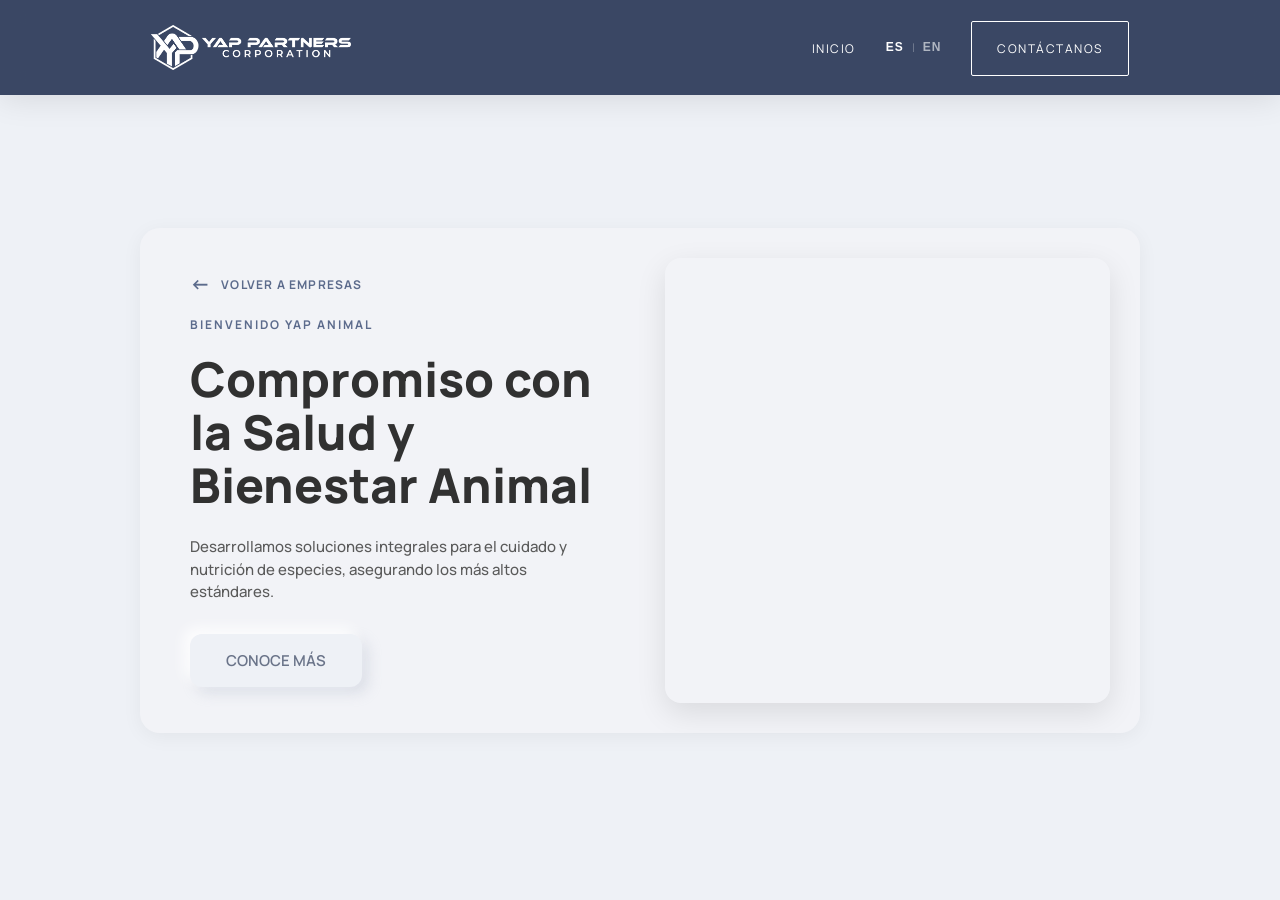
==== commit 7276995a: "feat: changes" ====
--- a/animal.html
+++ b/animal.html
@@ -6,7 +6,8 @@
     <meta name="viewport" content="width=device-width, initial-scale=1.0">
     <link rel="icon" href="imgs/logo-web.png" type="image/png">
     <title>YAP ANIMAL | YAP Partners</title>
-    <link rel="stylesheet" href="styles.css">
+    <link rel="stylesheet" href="styles.css?v=7">
+    <link rel="preconnect" href="https://res.cloudinary.com" crossorigin>
     <link rel="preconnect" href="https://fonts.googleapis.com">
     <link rel="preconnect" href="https://fonts.gstatic.com" crossorigin>
     <link href="https://fonts.googleapis.com/css2?family=Manrope:wght@400;500;600;700&display=swap"
@@ -50,6 +51,10 @@
     <section class="module-page-section">
         <div class="split-layout reveal fade-up">
             <div class="split-text">
+                <a href="index.html#empresas" class="subpage-back-btn">
+                    <span aria-hidden="true">&#8592;</span>
+                    <span data-i18n="sub_back_companies">VOLVER A EMPRESAS</span>
+                </a>
                 <p class="split-tagline" data-i18n="sub_animal_tagline">BIENVENIDO YAP ANIMAL</p>
                 <h2 class="split-title" data-i18n="sub_animal_title">Compromiso con la Salud y Bienestar Animal</h2>
                 <p class="split-description" data-i18n="sub_animal_desc">Desarrollamos soluciones integrales para el
@@ -58,16 +63,17 @@
             </div>
             <div class="split-media">
                 <div class="split-video-wrapper">
-                    <video autoplay muted loop playsinline class="split-video">
-                        <source src="https://res.cloudinary.com/hqfhmq40/video/upload/v1783646049/yap-animal-video_reqpoe.mp4" type="video/mp4">
+                    <video autoplay muted loop playsinline preload="metadata" class="split-video"
+                        poster="https://res.cloudinary.com/hqfhmq40/video/upload/f_jpg,q_auto,w_800/v1783646049/yap-animal-video_reqpoe.jpg">
+                        <source src="https://res.cloudinary.com/hqfhmq40/video/upload/f_auto,q_auto:eco,ac_none,w_800/v1783646049/yap-animal-video_reqpoe.mp4" type="video/mp4">
                     </video>
                 </div>
             </div>
         </div>
     </section>
 
-    <script src="translations.js"></script>
-    <script src="script.js"></script>
+    <script src="translations.js?v=7" defer></script>
+    <script src="script.js?v=7" defer></script>
 </body>
 
 </html>
--- a/styles.css
+++ b/styles.css
@@ -119,6 +119,25 @@
 
     .project-feature-copy {
         padding: 28px;
+    }
+}
+
+@media (max-width: 600px) {
+    .project-feature>img {
+        height: auto;
+        min-height: 0;
+        max-height: none;
+        object-fit: contain;
+    }
+
+    .project-gallery-strip {
+        grid-template-columns: repeat(2, 1fr);
+    }
+
+    .project-gallery-strip img {
+        height: auto;
+        aspect-ratio: auto;
+        object-fit: contain;
     }
 }
 
@@ -1570,7 +1589,7 @@
 
 @media (max-width: 768px) {
     :root {
-        --slider-height: 480px;
+        --slider-height: 360px;
     }
 
 
@@ -1623,6 +1642,13 @@
         --slide-bg: url(imgs/PROYECYO-05-FINAL-2-MOB.webp);
     }
 
+    .mod-mobile .slide {
+        background-color: #111a2d;
+        background-size: cover;
+        background-position: center;
+        background-repeat: no-repeat;
+    }
+
 
     .slide-text {
         display: block !important;
@@ -1683,14 +1709,17 @@
 
     .nav-arrows {
         width: 100%;
-        margin-top: -30px;
-        padding-right: 20px;
+        margin-top: 0;
+        padding-right: 0;
+        gap: 1px;
         justify-content: flex-end;
+        background-color: var(--color-navy-mid);
     }
 
     .arrow-btn {
-        width: 60px;
-        height: 60px;
+        width: 56px;
+        height: 56px;
+        font-size: 22px;
     }
 
     .slide-text h2,
@@ -2037,6 +2066,30 @@
     margin-bottom: 30px;
     max-width: 90%;
     font-weight: 500;
+}
+
+.subpage-back-btn {
+    display: inline-flex;
+    align-items: center;
+    align-self: flex-start;
+    gap: 10px;
+    margin-bottom: 22px;
+    color: #5c6b8c;
+    font-size: 12px;
+    font-weight: 700;
+    letter-spacing: 1.2px;
+    text-decoration: none;
+    transition: color 0.25s ease, transform 0.25s ease;
+}
+
+.subpage-back-btn span:first-child {
+    font-size: 20px;
+    line-height: 1;
+}
+
+.subpage-back-btn:hover {
+    color: var(--color-gold-dark);
+    transform: translateX(-4px);
 }
 
 .split-btn {
@@ -2111,8 +2164,26 @@
 }
 
 @media (max-width: 600px) {
+    .fixed-page {
+        height: auto;
+        min-height: 100svh;
+        overflow-x: hidden;
+        overflow-y: auto;
+    }
+
+    .module-page-section {
+        height: auto;
+        min-height: 100svh;
+        padding-top: 84px;
+        align-items: flex-start;
+    }
+
     .split-text {
-        padding: 40px 20px 20px 20px;
+        padding: 24px 20px 20px;
+    }
+
+    .subpage-back-btn {
+        margin-bottom: 24px;
     }
 
     .split-title {
@@ -2170,6 +2241,10 @@
     display: grid;
     grid-template-columns: repeat(4, 1fr);
     gap: 30px;
+}
+
+.values-carousel-controls {
+    display: none;
 }
 
 .value-card {
@@ -2261,7 +2336,70 @@
     }
 
     .values-grid {
-        grid-template-columns: 1fr;
+        display: flex;
+        gap: 16px;
+        overflow-x: auto;
+        scroll-behavior: smooth;
+        scroll-snap-type: x mandatory;
+        scrollbar-width: none;
+        overscroll-behavior-x: contain;
+        padding: 4px 2px 14px;
+    }
+
+    .values-grid::-webkit-scrollbar {
+        display: none;
+    }
+
+    .value-card {
+        flex: 0 0 100%;
+        scroll-snap-align: start;
+        scroll-snap-stop: always;
+    }
+
+    .value-card:hover {
+        transform: none !important;
+    }
+
+    .values-carousel-controls {
+        display: flex;
+        align-items: center;
+        justify-content: center;
+        gap: 18px;
+        margin-top: 20px;
+    }
+
+    .values-carousel-btn {
+        width: 46px;
+        height: 46px;
+        border: 0;
+        border-radius: 50%;
+        background-color: var(--color-navy);
+        color: #ffffff;
+        font-size: 20px;
+        cursor: pointer;
+    }
+
+    .values-carousel-dots {
+        display: flex;
+        align-items: center;
+        gap: 8px;
+    }
+
+    .values-carousel-dot {
+        width: 8px;
+        height: 8px;
+        padding: 0;
+        border: 0;
+        border-radius: 50%;
+        background-color: rgba(27, 42, 74, 0.28);
+        cursor: pointer;
+        transition: width 0.25s ease, border-radius 0.25s ease, background-color 0.25s ease;
+    }
+
+    .values-carousel-dot.active {
+        width: 24px;
+        border-radius: 10px;
+        background-color: var(--color-gold);
     }
 }
 
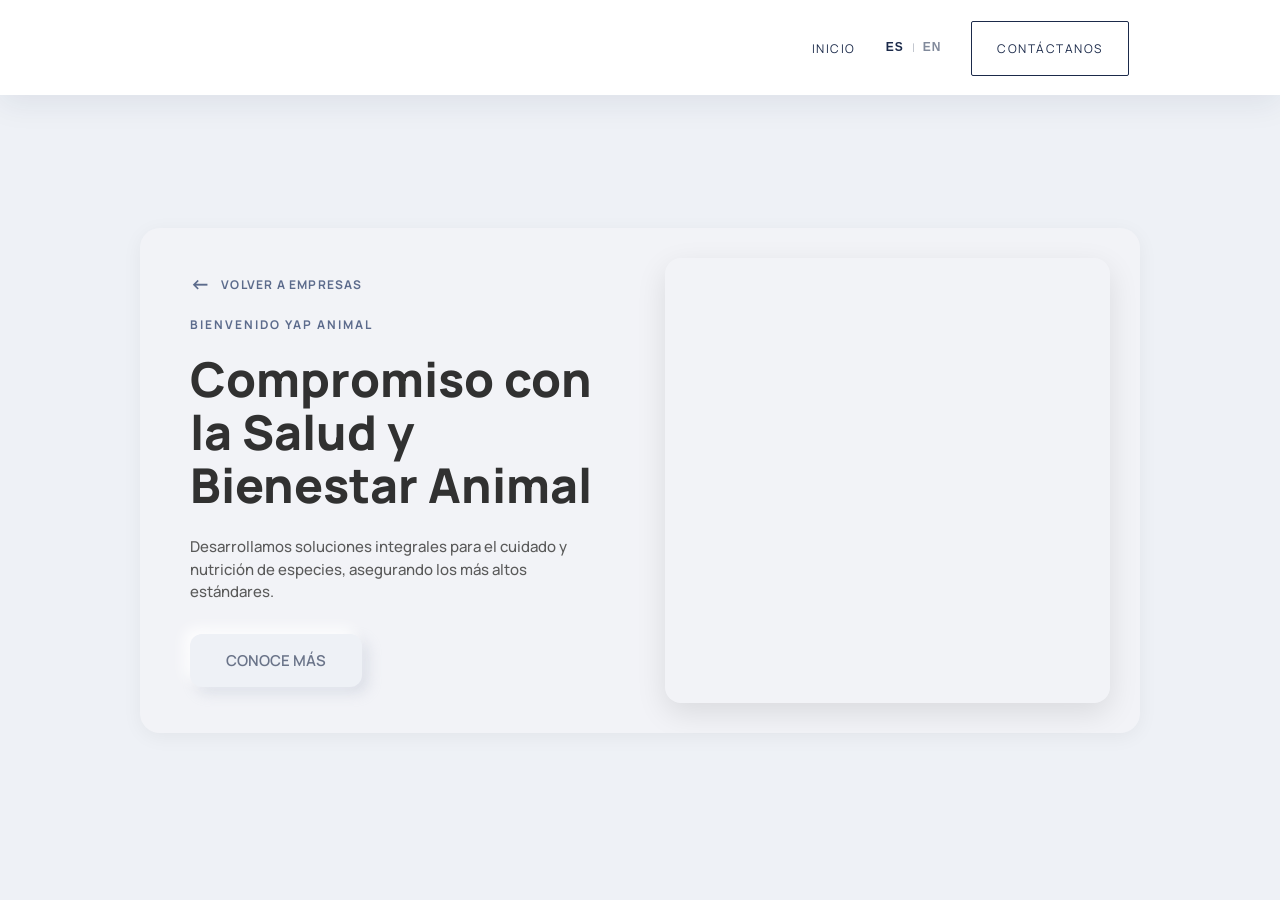
==== commit 11e580dd: "feat: new feactures" ====
--- a/animal.html
+++ b/animal.html
@@ -6,7 +6,7 @@
     <meta name="viewport" content="width=device-width, initial-scale=1.0">
     <link rel="icon" href="imgs/logo-web.png" type="image/png">
     <title>YAP ANIMAL | YAP Partners</title>
-    <link rel="stylesheet" href="styles.css?v=7">
+    <link rel="stylesheet" href="styles.css?v=9">
     <link rel="preconnect" href="https://res.cloudinary.com" crossorigin>
     <link rel="preconnect" href="https://fonts.googleapis.com">
     <link rel="preconnect" href="https://fonts.gstatic.com" crossorigin>
@@ -72,8 +72,8 @@
         </div>
     </section>
 
-    <script src="translations.js?v=7" defer></script>
-    <script src="script.js?v=7" defer></script>
+    <script src="translations.js?v=8" defer></script>
+    <script src="script.js?v=8" defer></script>
 </body>
 
 </html>
--- a/styles.css
+++ b/styles.css
@@ -28,6 +28,22 @@
 .projects-archive-inner {
     max-width: var(--max-width);
     margin: 0 auto;
+    padding-top: 64px;
+}
+
+.projects-page .subpage-back-btn {
+    position: fixed;
+    top: 112px;
+    left: max(24px, calc((100vw - var(--max-width)) / 2));
+    z-index: 900;
+    margin-bottom: 0;
+    padding: 10px 14px;
+    border: 1px solid rgba(27, 42, 74, 0.1);
+    border-radius: 999px;
+    background: rgba(255, 255, 255, 0.92);
+    box-shadow: 0 6px 20px rgba(27, 42, 74, 0.1);
+    backdrop-filter: blur(8px);
+    -webkit-backdrop-filter: blur(8px);
 }
 
 .projects-archive-lead {
@@ -59,6 +75,13 @@
     height: 100%;
     min-height: 430px;
     object-fit: cover;
+    object-position: center center;
+}
+
+@media (min-width: 901px) {
+    .project-feature {
+        grid-template-columns: minmax(0, 1.32fr) minmax(300px, 0.68fr);
+    }
 }
 
 .project-feature-copy {
@@ -100,11 +123,26 @@
     width: 100%;
     aspect-ratio: 1 / 0.72;
     object-fit: cover;
+    cursor: pointer;
+    transition: opacity 0.2s ease, transform 0.2s ease;
+}
+
+.project-gallery-strip img:hover,
+.project-gallery-strip img:focus-visible {
+    opacity: 0.85;
+    transform: translateY(-2px);
+    outline: 2px solid var(--color-gold);
+    outline-offset: 2px;
 }
 
 @media (max-width: 900px) {
     .projects-archive-hero {
         padding-top: 120px;
+    }
+
+    .projects-page .subpage-back-btn {
+        top: 92px;
+        left: 20px;
     }
 
     .project-feature {
@@ -141,6 +179,355 @@
     }
 }
 
+/* Controles compartidos para carruseles que solo existen en mobile */
+.mobile-slider-controls {
+    display: none;
+}
+
+@media (max-width: 768px) {
+    .mobile-slider-controls {
+        display: flex;
+        align-items: center;
+        justify-content: center;
+        gap: 18px;
+        margin-top: 14px;
+    }
+
+    .mobile-slider-btn {
+        width: 46px;
+        height: 46px;
+        padding: 0;
+        border: 0;
+        border-radius: 50%;
+        background-color: var(--color-navy);
+        color: #ffffff;
+        font-size: 20px;
+        line-height: 1;
+        cursor: pointer;
+        display: grid;
+        place-items: center;
+        transition: background-color 0.25s ease, transform 0.25s ease;
+    }
+
+    .mobile-slider-btn:active {
+        transform: scale(0.96);
+    }
+
+    .mobile-slider-dots {
+        display: flex;
+        align-items: center;
+        gap: 8px;
+    }
+
+    .mobile-slider-dot {
+        width: 8px;
+        height: 8px;
+        padding: 0;
+        border: 0;
+        border-radius: 50%;
+        background-color: rgba(27, 42, 74, 0.28);
+        cursor: pointer;
+        transition: width 0.25s ease, border-radius 0.25s ease, background-color 0.25s ease;
+    }
+
+    .mobile-slider-dot.active {
+        width: 24px;
+        border-radius: 10px;
+        background-color: var(--color-gold);
+    }
+
+    .modules-section .mobile-slider-controls {
+        margin-top: 20px;
+    }
+}
+
+/* ==========================================================
+   ACTUALIZACIÓN CORPORATIVA — JULIO 2026
+   ========================================================== */
+.navbar,
+.navbar.scrolled {
+    background-color: rgba(255, 255, 255, 0.97);
+    box-shadow: 0 8px 30px rgba(27, 42, 74, 0.08);
+    backdrop-filter: blur(12px);
+    -webkit-backdrop-filter: blur(12px);
+    animation: none;
+}
+
+@keyframes navbarEnter {
+    from {
+        opacity: 0;
+        transform: translateY(-28px);
+    }
+    to {
+        opacity: 1;
+        transform: translateY(0);
+    }
+}
+
+.page-loader {
+    position: fixed;
+    inset: 0;
+    z-index: 4000;
+    display: grid;
+    place-items: center;
+    background: #fff;
+    pointer-events: none;
+    animation: pageLoaderReveal 0.9s cubic-bezier(0.76, 0, 0.24, 1) 1.15s forwards;
+}
+
+.page-loader-dot {
+    width: 11px;
+    height: 11px;
+    border-radius: 50%;
+    background: var(--color-gold);
+    box-shadow: 0 0 0 0 rgba(194, 157, 74, 0.28);
+    animation: pageLoaderPulse 0.85s ease-in-out 0.15s both;
+}
+
+body:not([class]) > .navbar {
+    animation: navbarEnter 0.85s cubic-bezier(0.22, 1, 0.36, 1) 1.35s both;
+}
+
+@keyframes pageLoaderPulse {
+    0% {
+        opacity: 0;
+        transform: scale(0.35);
+    }
+    45% {
+        opacity: 1;
+        transform: scale(1);
+        box-shadow: 0 0 0 12px rgba(194, 157, 74, 0);
+    }
+    100% {
+        opacity: 0.7;
+        transform: scale(0.72);
+    }
+}
+
+@keyframes pageLoaderReveal {
+    0% {
+        clip-path: inset(0 0 0 0);
+        opacity: 1;
+    }
+    100% {
+        clip-path: inset(0 0 100% 0);
+        opacity: 1;
+        visibility: hidden;
+    }
+}
+
+.navbar .nav-logo,
+.navbar .nav-container {
+    animation: none;
+}
+
+.navbar .nav-menu a,
+.navbar.scrolled .nav-menu a,
+.navbar .lang-btn,
+.navbar.scrolled .lang-btn {
+    color: var(--color-navy);
+}
+
+.navbar .lang-btn {
+    opacity: 0.55;
+}
+
+.navbar .lang-btn.active,
+.navbar.scrolled .lang-btn.active {
+    color: var(--color-navy);
+    opacity: 1;
+}
+
+.navbar .lang-divider {
+    color: rgba(27, 42, 74, 0.3);
+}
+
+.navbar .btn-contacto,
+.navbar.scrolled .btn-contacto {
+    color: var(--color-navy);
+    border-color: var(--color-navy);
+}
+
+.navbar .btn-contacto:hover {
+    background: var(--color-navy);
+    color: #fff;
+}
+
+.navbar .nav-hamburger span,
+.navbar.scrolled .nav-hamburger span {
+    background: var(--color-navy);
+}
+
+.hero-logo-box {
+    width: min(520px, 86vw);
+    height: 120px;
+    margin-bottom: 28px;
+}
+
+.hero-brand-logo {
+    width: 100%;
+    max-height: 100%;
+}
+
+.hero-main-title {
+    max-width: 520px;
+    font-size: 36px;
+    line-height: 1.15;
+    margin-bottom: 20px;
+}
+
+.module-card {
+    height: 390px;
+    overflow: visible;
+}
+
+.module-card > a {
+    display: block;
+    position: relative;
+    height: 300px;
+    overflow: hidden;
+    border-radius: 12px 12px 0 0;
+}
+
+.module-caption {
+    height: 90px;
+    display: grid;
+    grid-template-columns: 36% 64%;
+    align-items: center;
+    background: #fff;
+    border: 1px solid #e2e4e9;
+    border-top: 0;
+    border-radius: 0 0 4px 4px;
+}
+
+.module-caption > img {
+    width: 100%;
+    max-height: 78px;
+    padding: 7px;
+    object-fit: contain;
+}
+
+.module-caption > div {
+    min-width: 0;
+    height: 100%;
+    padding: 12px 8px;
+    border-left: 1px solid #e2e4e9;
+    display: flex;
+    flex-direction: column;
+    justify-content: center;
+    gap: 5px;
+}
+
+.module-caption strong {
+    color: var(--color-navy);
+    font-size: 11px;
+    line-height: 1.2;
+}
+
+.module-caption span {
+    color: #444;
+    font-size: 8.5px;
+    line-height: 1.25;
+}
+
+.directiva-section .group-wrapper:nth-child(1) .worker-card {
+    width: calc(20% - 20px);
+    min-width: 205px;
+}
+
+.directiva-section .group-wrapper:nth-child(2) .worker-card {
+    width: calc(25% - 20px);
+}
+
+.directiva-section .group-wrapper:nth-child(3) .worker-card {
+    width: calc(33.333% - 20px);
+}
+
+.worker-image-reference {
+    position: relative;
+}
+
+.worker-image-reference .worker-img {
+    position: absolute;
+    width: 352%;
+    max-width: none;
+    height: auto;
+    left: -176%;
+    top: -42%;
+    object-fit: initial;
+}
+
+@media (max-width: 768px) {
+    .navbar,
+    .navbar.scrolled {
+        padding-top: 18px;
+        padding-bottom: 18px;
+    }
+
+    .navbar .nav-container {
+        background: #fff;
+        border-left: 1px solid rgba(27, 42, 74, 0.08);
+    }
+
+    .navbar .nav-menu li {
+        border-color: rgba(27, 42, 74, 0.1);
+    }
+
+    .navbar .nav-menu a {
+        color: var(--color-navy);
+    }
+
+    .hero-content {
+        padding-top: 72px;
+    }
+
+    .hero-logo-box {
+        width: min(390px, 92vw);
+        height: 94px;
+        margin-bottom: 22px;
+    }
+
+    .hero-brand-logo {
+        max-width: 100%;
+        max-height: 100%;
+    }
+
+    .hero-main-title {
+        font-size: 25px;
+        margin-bottom: 16px;
+    }
+
+    .module-card {
+        height: 350px;
+    }
+
+    .module-card > a {
+        height: 260px;
+    }
+
+    .directiva-section .group-wrapper:nth-child(n) .worker-card {
+        width: 85%;
+        min-width: 85%;
+    }
+
+    .worker-image-reference .worker-img {
+        width: 352%;
+        left: -176%;
+        top: -42%;
+    }
+}
+
+@media (prefers-reduced-motion: reduce) {
+    .navbar,
+    .navbar.scrolled {
+        animation: none;
+    }
+
+    .page-loader {
+        display: none;
+    }
+}
+
 
 *,
 *::before,
@@ -153,6 +540,45 @@
 html {
     scroll-behavior: smooth;
     overflow-x: hidden;
+    scroll-padding-top: 105px;
+}
+
+#nosotros,
+#valores,
+#empresas,
+#ejecutivo,
+#empleos,
+#proyectos,
+#contacto {
+    scroll-margin-top: 105px;
+}
+
+.section-anchor {
+    width: 100%;
+    height: 1px;
+    pointer-events: none;
+}
+
+/* Esta sección determina la posición real de #proyectos durante la carga. */
+body .directiva-section {
+    content-visibility: visible;
+    contain-intrinsic-size: none;
+}
+
+@media (max-width: 768px) {
+    html {
+        scroll-padding-top: 78px;
+    }
+
+    #nosotros,
+    #valores,
+    #empresas,
+    #ejecutivo,
+    #empleos,
+    #proyectos,
+    #contacto {
+        scroll-margin-top: 78px;
+    }
 }
 
 body {
@@ -169,6 +595,7 @@
 .empresas-section,
 .services-section,
 .directiva-section,
+.jobs-section,
 .proyectos-slider,
 .contact-section,
 .footer-aliados {
@@ -429,7 +856,7 @@
         display: none;
         flex-direction: column;
         align-items: center;
-        justify-content: center;
+        justify-content: flex-start;
         position: fixed;
         top: 0;
         left: 0;
@@ -441,7 +868,8 @@
         z-index: 1050;
         margin-left: 0;
         gap: 0;
-        padding: 0;
+        padding: 96px 0 24px;
+        overflow-y: auto;
     }
 
     .nav-container.open {
@@ -478,7 +906,7 @@
     }
 
     .nav-actions {
-        margin-top: 40px;
+        margin-top: 0;
         width: 100%;
         padding: 0 40px;
     }
@@ -815,7 +1243,7 @@
 @media (max-width: 768px) {
     .carousel-section {
         padding: 60px 0;
-        display: none;
+        display: block;
     }
 
     .carousel-slide {
@@ -1073,6 +1501,10 @@
     font-weight: 300;
 }
 
+.services-carousel-controls {
+    display: none;
+}
+
 @media (max-width: 1024px) {
     .services-container {
         grid-template-columns: repeat(3, 1fr);
@@ -1081,11 +1513,86 @@
 
 @media (max-width: 600px) {
     .services-module {
-        padding: 50px 10%;
+        padding: 50px 0;
+        overflow: hidden;
+    }
+
+    .services-header {
+        padding: 0 10%;
     }
 
     .services-container {
-        grid-template-columns: 1fr;
+        display: flex;
+        gap: 16px;
+        max-width: none;
+        padding: 4px 10% 18px;
+        overflow-x: auto;
+        scroll-snap-type: x mandatory;
+        scroll-padding-inline: 10%;
+        scrollbar-width: none;
+        overscroll-behavior-inline: contain;
+    }
+
+    .services-container::-webkit-scrollbar {
+        display: none;
+    }
+
+    .service-card {
+        flex: 0 0 88%;
+        min-width: 0;
+        scroll-snap-align: start;
+        padding: 36px 24px;
+    }
+
+    .services-carousel-controls {
+        display: flex;
+        align-items: center;
+        justify-content: center;
+        gap: 14px;
+        margin-top: 12px;
+    }
+
+    .services-carousel-btn {
+        width: 48px;
+        height: 48px;
+        padding: 0;
+        border: 0;
+        border-radius: 0;
+        background-color: var(--color-gold);
+        color: #fff;
+        font-size: 21px;
+        line-height: 1;
+        cursor: pointer;
+        display: grid;
+        place-items: center;
+        transition: background-color 0.25s ease, transform 0.25s ease;
+    }
+
+    .services-carousel-btn:active {
+        transform: scale(0.96);
+    }
+
+    .services-carousel-dots {
+        display: flex;
+        align-items: center;
+        gap: 7px;
+    }
+
+    .services-carousel-dot {
+        width: 8px;
+        height: 8px;
+        padding: 0;
+        border: 0;
+        border-radius: 50%;
+        background-color: #d8d8d8;
+        cursor: pointer;
+        transition: width 0.25s ease, background-color 0.25s ease;
+    }
+
+    .services-carousel-dot.active {
+        width: 22px;
+        border-radius: 10px;
+        background-color: var(--color-gold);
     }
 
     .services-main-title {
@@ -1261,7 +1768,7 @@
         scroll-snap-type: x mandatory;
         justify-content: flex-start;
         gap: 15px;
-        padding-bottom: 20px;
+        padding-bottom: 8px;
         margin-left: -20px;
         margin-right: -20px;
         padding-left: 20px;
@@ -1280,13 +1787,34 @@
         flex-shrink: 0;
         scroll-snap-align: center;
     }
+
+    .worker-image-box {
+        aspect-ratio: 1 / 1;
+    }
+
+    .worker-img {
+        object-position: center top;
+    }
+
+    .worker-info-header {
+        min-height: 64px;
+        padding: 12px 10px;
+    }
+
+    .worker-footer {
+        padding: 12px 10px;
+    }
+
+    .workers-row + .mobile-slider-controls {
+        margin-top: 4px;
+    }
 }
 
 
 .proyectos-slider {
     width: 100%;
-    padding-top: 100px;
-    padding-bottom: 100px;
+    padding-top: 60px;
+    padding-bottom: 140px;
 }
 
 .slider-wrapper {
@@ -1331,7 +1859,7 @@
     left: 0;
     right: 0;
     bottom: 0;
-    background-color: rgba(0, 0, 0, 0.4);
+    /* background-color: rgba(0, 0, 0, 0.4); */
     z-index: 1;
 }
 
@@ -1469,7 +1997,7 @@
 
 .overlay-controls {
     position: absolute;
-    bottom: 0;
+    bottom: -23px;
     left: 0;
     width: 100%;
     display: flex;
@@ -1481,7 +2009,7 @@
 
 .info-card {
     background-color: var(--color-navy-mid);
-    padding: 35px 30px;
+    padding: 20px 30px;
     width: 386px;
     margin-bottom: -123px;
     pointer-events: auto;
@@ -1523,7 +2051,7 @@
 .nav-arrows {
     display: flex;
     gap: 10px;
-    margin-bottom: -40px;
+    margin-bottom: -50px;
     padding-right: 20px;
     pointer-events: auto;
 }
@@ -1589,7 +2117,7 @@
 
 @media (max-width: 768px) {
     :root {
-        --slider-height: 360px;
+        --slider-height: 203px;
     }
 
 
@@ -1606,6 +2134,8 @@
     .mod-mobile .nav-arrows {
         padding-left: 0;
         padding-right: 20px;
+        position: absolute;
+        bottom: 0;
     }
 
 
@@ -1623,6 +2153,27 @@
 
 
     .mod-mobile .slide-1 {
+        --slide-bg: url(imgs/PROYECYO-01-FINAL-2-MOB.png);
+    }
+
+    .mod-mobile .slide-2 {
+        --slide-bg: url(imgs/PROYECYO-02-FINAL-2-MOB.png);
+    }
+
+    .mod-mobile .slide-3 {
+        --slide-bg: url(imgs/PROYECYO-03-FINAL-2-MOB.png);
+    }
+
+    .mod-mobile .slide-4 {
+        --slide-bg: url(imgs/PROYECYO-04-FINAL-2-MOB.png);
+    }
+
+    .mod-mobile .slide-5 {
+        --slide-bg: url(imgs/PROYECYO-05-FINAL-2-MOB.png);
+    }
+
+    /*
+    .mod-mobile .slide-1 {
         --slide-bg: url(imgs/PROYECYO-01-FINAL-2-MOB.webp);
     }
 
@@ -1640,11 +2191,11 @@
 
     .mod-mobile .slide-5 {
         --slide-bg: url(imgs/PROYECYO-05-FINAL-2-MOB.webp);
-    }
+    } */
 
     .mod-mobile .slide {
         background-color: #111a2d;
-        background-size: cover;
+        background-size: contain;
         background-position: center;
         background-repeat: no-repeat;
     }
@@ -1653,7 +2204,7 @@
     .slide-text {
         display: block !important;
         position: absolute;
-        top: 30px;
+        top: 8px;
         left: 25px;
         text-align: left;
     }
@@ -1699,32 +2250,379 @@
         flex-direction: column;
         align-items: flex-start;
         position: relative;
+        bottom: 0;
     }
 
     .info-card {
         width: 100%;
         margin-bottom: 0;
         padding: 30px 25px;
+        padding-top: 10px;
+        padding-bottom: 34px;
     }
 
     .nav-arrows {
         width: 100%;
         margin-top: 0;
+        margin-bottom: 0;
         padding-right: 0;
-        gap: 1px;
+        gap: 0;
         justify-content: flex-end;
-        background-color: var(--color-navy-mid);
+        /* position: absolute;
+        bottom: 0; */
+        /* background-color: var(--color-navy-mid); */
     }
 
     .arrow-btn {
         width: 56px;
         height: 56px;
+        padding: 0;
+        display: grid;
+        place-items: center;
+        line-height: 1;
         font-size: 22px;
+    }
+
+    .arrow-btn+.arrow-btn {
+        border-left: 1px solid rgba(255, 255, 255, 0.28);
     }
 
     .slide-text h2,
     .slide-text p {
         font-size: 18px;
+    }
+}
+
+/* ==================== EMPLEOS ==================== */
+.jobs-section {
+    width: 100%;
+    padding: 34px 4%;
+    color: #fff;
+    background:
+        radial-gradient(circle at 12% 16%, rgba(201, 167, 76, 0.16), transparent 32%),
+        linear-gradient(135deg, #111c35 0%, var(--color-navy) 58%, #233759 100%);
+}
+
+.jobs-container {
+    width: 100%;
+    max-width: var(--max-width);
+    margin: 0 auto;
+    display: grid;
+    grid-template-columns: minmax(0, 0.92fr) minmax(420px, 1.08fr);
+    gap: clamp(28px, 4vw, 54px);
+    align-items: center;
+}
+
+.jobs-eyebrow {
+    margin-bottom: 8px;
+    color: var(--color-gold);
+    font-size: 11px;
+    font-weight: 700;
+    letter-spacing: 3px;
+}
+
+.jobs-title {
+    max-width: 620px;
+    margin-bottom: 12px;
+    font-family: var(--font-serif);
+    font-size: clamp(30px, 3vw, 42px);
+    font-weight: 500;
+    line-height: 1.08;
+}
+
+.jobs-title span {
+    display: block;
+    margin-bottom: 8px;
+}
+
+.jobs-brand-logo {
+    display: block;
+    width: min(100%, 330px);
+    height: auto;
+    object-fit: contain;
+    object-position: left center;
+}
+
+.jobs-subtitle {
+    margin-bottom: 12px;
+    color: var(--color-gold);
+    font-size: clamp(18px, 1.7vw, 23px);
+    font-weight: 500;
+}
+
+.jobs-content > p:not(.jobs-eyebrow) {
+    max-width: 660px;
+    margin-bottom: 9px;
+    color: rgba(255, 255, 255, 0.78);
+    font-size: 13.5px;
+    line-height: 1.55;
+}
+
+.jobs-cta {
+    display: inline-flex;
+    align-items: center;
+    justify-content: center;
+    min-width: 190px;
+    margin-top: 6px;
+    padding: 13px 20px;
+    border: 1px solid var(--color-gold);
+    color: #fff;
+    text-decoration: none;
+    text-transform: uppercase;
+    font-size: 12px;
+    font-weight: 700;
+    letter-spacing: 2px;
+    transition: background-color 0.3s ease, color 0.3s ease, transform 0.3s ease;
+}
+
+.jobs-cta:hover,
+.jobs-cta:focus-visible {
+    background-color: var(--color-gold);
+    color: #fff;
+    transform: translateY(-2px);
+}
+
+.jobs-form-card {
+    padding: 18px 24px;
+    border-top: 4px solid var(--color-gold);
+    border-radius: 3px;
+    background: #fff;
+    box-shadow: 0 30px 70px rgba(4, 10, 24, 0.28);
+    color: var(--color-dark);
+    scroll-margin-top: 120px;
+}
+
+.jobs-form-card > h3 {
+    margin-bottom: 6px;
+    font-family: var(--font-serif);
+    font-size: clamp(28px, 2.5vw, 34px);
+    font-weight: 500;
+    line-height: 1.1;
+}
+
+.jobs-form-lead {
+    margin-bottom: 6px;
+    color: var(--color-navy);
+    font-size: 14px;
+    font-weight: 600;
+    line-height: 1.5;
+}
+
+.jobs-form-description {
+    margin-bottom: 12px;
+    color: #666;
+    font-size: 12px;
+    line-height: 1.45;
+}
+
+.jobs-form {
+    gap: 9px;
+}
+
+.jobs-form .form-group input,
+.jobs-form .form-group textarea {
+    padding: 6px 0;
+    color: var(--color-dark);
+    font-size: 13px;
+}
+
+.jobs-form .form-group {
+    gap: 4px;
+}
+
+.jobs-form .form-group label {
+    font-size: 9.5px;
+}
+
+.jobs-form .form-group textarea {
+    height: 68px;
+}
+
+.jobs-form .file-group input[type="file"] {
+    padding: 5px 0;
+    font-size: 11px;
+    color: #666;
+    cursor: pointer;
+}
+
+.jobs-form .file-group input[type="file"]::file-selector-button {
+    margin-right: 14px;
+    padding: 7px 11px;
+    border: 1px solid rgba(27, 42, 74, 0.2);
+    border-radius: 2px;
+    background: #f5f6f8;
+    color: var(--color-navy);
+    font-family: var(--font-sans);
+    font-size: 9.5px;
+    font-weight: 700;
+    letter-spacing: 0.6px;
+    cursor: pointer;
+}
+
+.jobs-form .file-group small {
+    color: #888;
+    font-size: 9.5px;
+    line-height: 1.45;
+}
+
+.jobs-form .btn-submit {
+    margin-top: 2px;
+    padding: 13px;
+    font-size: 10.5px;
+}
+
+.jobs-form .form-status {
+    min-height: 14px;
+    margin-top: -4px;
+    font-size: 11px;
+}
+
+.jobs-closing {
+    margin-top: 10px;
+    padding-top: 10px;
+    border-top: 1px solid #e8e8e8;
+    color: var(--color-navy);
+    font-size: 11.5px;
+    font-weight: 600;
+    line-height: 1.55;
+}
+
+@media (max-width: 1100px) and (min-width: 769px) {
+    .navbar {
+        padding-right: 4%;
+        padding-left: 4%;
+    }
+
+    .nav-logo img {
+        width: 155px;
+    }
+
+    .nav-container,
+    .nav-menu {
+        gap: 14px;
+    }
+
+    .nav-menu a,
+    .lang-btn,
+    .btn-contacto {
+        font-size: 10px;
+    }
+
+    .btn-contacto {
+        padding: 14px 16px;
+    }
+
+    .jobs-container {
+        grid-template-columns: minmax(0, 0.85fr) minmax(390px, 1.15fr);
+        gap: 26px;
+    }
+}
+
+@media (min-width: 901px) and (max-height: 760px) {
+    .jobs-section {
+        padding-top: 22px;
+        padding-bottom: 22px;
+    }
+
+    .jobs-container {
+        gap: 26px;
+    }
+
+    .jobs-brand-logo {
+        width: min(100%, 285px);
+    }
+
+    .jobs-subtitle {
+        margin-bottom: 8px;
+    }
+
+    .jobs-content > p:not(.jobs-eyebrow) {
+        margin-bottom: 7px;
+        font-size: 12.5px;
+        line-height: 1.45;
+    }
+
+    .jobs-form-card {
+        padding: 14px 20px;
+    }
+
+    .jobs-form-card > h3 {
+        font-size: 27px;
+    }
+
+    .jobs-form-lead {
+        margin-bottom: 4px;
+        font-size: 13px;
+    }
+
+    .jobs-form-description {
+        margin-bottom: 8px;
+        font-size: 11px;
+        line-height: 1.35;
+    }
+
+    .jobs-form {
+        gap: 7px;
+    }
+
+    .jobs-form .form-group textarea {
+        height: 54px;
+    }
+
+    .jobs-form .btn-submit {
+        padding: 11px;
+    }
+
+    .jobs-closing {
+        margin-top: 6px;
+        padding-top: 6px;
+        font-size: 10.5px;
+    }
+}
+
+@media (max-width: 900px) {
+    .jobs-section {
+        padding: 42px 6%;
+    }
+
+    .jobs-container {
+        grid-template-columns: 1fr;
+        gap: 28px;
+    }
+
+    .jobs-content {
+        max-width: 720px;
+    }
+}
+
+@media (max-width: 600px) {
+    .jobs-section {
+        padding: 36px 5%;
+    }
+
+    .jobs-container {
+        gap: 22px;
+    }
+
+    .jobs-title {
+        font-size: 29px;
+    }
+
+    .jobs-brand-logo {
+        width: min(100%, 290px);
+    }
+
+    .jobs-content > p:not(.jobs-eyebrow) {
+        font-size: 13px;
+        line-height: 1.55;
+    }
+
+    .jobs-form-card {
+        padding: 18px 16px;
+    }
+
+    .jobs-form-card > h3 {
+        font-size: 32px;
     }
 }
 
@@ -1867,6 +2765,26 @@
     background-color: var(--color-gold-dark);
 }
 
+.btn-submit:disabled {
+    cursor: wait;
+    opacity: 0.7;
+}
+
+.form-status {
+    min-height: 20px;
+    margin: -10px 0 0;
+    font-size: 13px;
+    text-align: center;
+}
+
+.form-status.success {
+    color: #287d3c;
+}
+
+.form-status.error {
+    color: #b42318;
+}
+
 @media (max-width: 900px) {
     .contact-container {
         grid-template-columns: 1fr;
@@ -1932,13 +2850,19 @@
     display: flex;
     align-items: center;
     justify-content: center;
-    gap: 40px;
-    flex-wrap: wrap;
+    gap: clamp(18px, 2.2vw, 32px);
+    flex-wrap: nowrap;
     margin-bottom: 60px;
 }
 
+.logo-item {
+    flex: 0 1 160px;
+    min-width: 0;
+}
+
 .logo-item img {
-    max-width: 200px;
+    max-width: 100%;
+    width: auto;
     height: auto;
     max-height: 50px;
     filter: brightness(0) invert(1);
@@ -1961,7 +2885,22 @@
 
 @media (max-width: 768px) {
     .logos-wrapper {
+        display: grid;
+        grid-template-columns: minmax(0, 1fr);
         gap: 30px;
+        max-width: 200px;
+        margin-right: auto;
+        margin-left: auto;
+    }
+
+    .logo-item {
+        width: 100%;
+        max-width: 145px;
+        margin: 0 auto;
+    }
+
+    .logo-item:last-child {
+        max-width: 105px;
     }
 
     .logo-divider {
@@ -2451,7 +3390,7 @@
 
 @media (max-width: 768px) {
     .lang-switch {
-        margin: 20px 0;
+        margin: 8px 0;
         justify-content: center;
         width: 100%;
     }
@@ -3114,16 +4053,127 @@
 
 
     .carousel-slide {
-        padding-left: 55px !important;
-        padding-right: 55px !important;
+        padding-left: 46px !important;
+        padding-right: 46px !important;
     }
 
     .carousel-slide.slide-compromiso,
     .carousel-slide.slide-ventajas,
     .carousel-slide.slide-mision-vision,
     .carousel-slide.slide-capacidad {
-        padding-left: 55px !important;
-        padding-right: 55px !important;
+        padding-left: 46px !important;
+        padding-right: 46px !important;
+    }
+
+    .carousel-section {
+        padding: 40px 0;
+    }
+
+    .carousel-subtitle {
+        margin-bottom: 10px;
+    }
+
+    .carousel-title {
+        font-size: 23px;
+        margin-bottom: 14px;
+    }
+
+    .carousel-content {
+        font-size: 14px;
+        line-height: 1.55;
+    }
+
+    .carousel-mv-mobile .carousel-title {
+        margin-top: 22px !important;
+        margin-bottom: 12px !important;
+    }
+
+    .carousel-mv-mobile .mision-vision-grid,
+    .carousel-slide.slide-compromiso .compromiso-grid,
+    .carousel-slide.slide-ventajas .compromiso-grid,
+    .carousel-slide.slide-capacidad .capacidad-grid {
+        grid-template-columns: repeat(2, minmax(0, 1fr));
+        gap: 8px;
+        margin-top: 12px;
+    }
+
+    .carousel-mv-mobile .mision-vision-grid {
+        align-items: stretch;
+    }
+
+    .mv-icon-box,
+    .compromiso-icon-box {
+        width: 34px;
+        height: 34px;
+        margin-bottom: 6px;
+    }
+
+    .mv-icon-box svg,
+    .compromiso-icon-box svg {
+        width: 30px;
+        height: 30px;
+    }
+
+    .mv-header {
+        padding: 7px 0;
+        margin-bottom: 7px;
+        font-size: 12px;
+    }
+
+    .mv-text {
+        font-size: 11px;
+        line-height: 1.4;
+    }
+
+    .compromiso-card {
+        padding: 12px 8px;
+    }
+
+    .compromiso-card h3 {
+        font-size: 12px;
+        margin-bottom: 5px;
+    }
+
+    .compromiso-card p {
+        font-size: 10.5px;
+        line-height: 1.35;
+    }
+
+    .carousel-slide.slide-ventajas .compromiso-card:last-child {
+        grid-column: 1 / -1;
+    }
+
+    .capacidad-item {
+        min-width: 0;
+        flex-direction: column;
+    }
+
+    .capacidad-num {
+        min-width: 0;
+        padding: 6px 0;
+        font-size: 15px;
+    }
+
+    .capacidad-content {
+        padding: 9px 8px;
+        text-align: center;
+    }
+
+    .capacidad-content h3 {
+        font-size: 11px;
+        margin-bottom: 4px;
+    }
+
+    .capacidad-content p {
+        font-size: 10px;
+        line-height: 1.35;
+    }
+
+    .carousel-btn {
+        width: 34px;
+        height: 34px;
+        font-size: 15px;
+        background: rgba(255, 255, 255, 0.92);
     }
 
 
@@ -3143,3 +4193,255 @@
         padding-right: 0;
     }
 }
+
+/* Keep the refreshed components authoritative at the end of the cascade. */
+.navbar,
+.navbar.scrolled {
+    background-color: rgba(255, 255, 255, 0.97);
+    box-shadow: 0 8px 30px rgba(27, 42, 74, 0.08);
+    backdrop-filter: blur(12px);
+    -webkit-backdrop-filter: blur(12px);
+}
+
+.navbar .nav-menu a,
+.navbar.scrolled .nav-menu a,
+.navbar .lang-btn,
+.navbar.scrolled .lang-btn,
+.navbar .lang-btn.active,
+.navbar.scrolled .lang-btn.active {
+    color: var(--color-navy);
+}
+
+.navbar .btn-contacto,
+.navbar.scrolled .btn-contacto {
+    color: var(--color-navy);
+    border-color: var(--color-navy);
+}
+
+.navbar .nav-hamburger span,
+.navbar.scrolled .nav-hamburger span {
+    background: var(--color-navy);
+}
+
+.hero-logo-box {
+    width: min(520px, 86vw);
+    height: 120px;
+    margin-bottom: 28px;
+}
+
+.hero-brand-logo {
+    width: 100%;
+    max-width: 100%;
+    max-height: 100%;
+}
+
+.hero-main-title {
+    max-width: 520px;
+    font-size: 36px;
+    line-height: 1.15;
+    margin-bottom: 20px;
+}
+
+.module-card {
+    height: 390px;
+    overflow: visible;
+    flex: 0 0 calc(20% - 12px);
+    min-width: 0;
+}
+
+.module-card > a {
+    display: block;
+    position: relative;
+    height: 300px;
+    overflow: hidden;
+    border-radius: 12px 12px 0 0;
+}
+
+.worker-image-reference .worker-img {
+    position: static;
+    width: 100%;
+    max-width: 100%;
+    height: 100%;
+    object-fit: cover;
+}
+
+@media (max-width: 768px) {
+    .navbar .nav-container {
+        background: #fff;
+    }
+
+    .hero-logo-box {
+        width: min(390px, 92vw);
+        height: 94px;
+        margin-bottom: 22px;
+    }
+
+    .hero-main-title {
+        font-size: 25px;
+        margin-bottom: 16px;
+    }
+
+    .module-card {
+        height: 350px;
+        flex-basis: 75%;
+    }
+
+    .module-card > a {
+        height: 260px;
+    }
+}
+
+/* ==========================================================
+   APERTURA DE PORTADA
+   Una cortina blanca con borde degradado baja y descubre el
+   video nítido. Encima, el header crece desde el centro.
+   ========================================================== */
+.page-loader {
+    display: none;
+}
+
+.navbar,
+.navbar.scrolled,
+body:not([class]) > .navbar {
+    isolation: isolate;
+    clip-path: none;
+    background: transparent;
+    box-shadow: none;
+    animation: none;
+}
+
+.navbar::before {
+    content: "";
+    position: absolute;
+    inset: 0;
+    z-index: -1;
+    background: rgba(255, 255, 255, 0.97);
+    box-shadow: 0 8px 30px rgba(27, 42, 74, 0.08);
+    transform: scaleX(0);
+    transform-origin: center center;
+    animation: headerBoxGrowFromCenter 1s cubic-bezier(0.76, 0, 0.24, 1) 0.2s forwards;
+    will-change: transform;
+}
+
+.navbar > .nav-logo,
+.navbar > .nav-container,
+.navbar > .nav-hamburger {
+    opacity: 0;
+    animation: headerItemsReveal 0.75s ease 0.25s forwards;
+}
+
+.hero-video-container {
+    clip-path: none;
+    animation: none;
+}
+
+.hero-video-container::before {
+    content: "";
+    position: absolute;
+    top: 0;
+    right: 0;
+    left: 0;
+    height: 125%;
+    z-index: 2;
+    background: linear-gradient(
+        to bottom,
+        rgba(255, 255, 255, 0) 0%,
+        rgba(255, 255, 255, 0) 18%,
+        rgba(255, 255, 255, 0.08) 25%,
+        rgba(255, 255, 255, 0.24) 36%,
+        rgba(255, 255, 255, 0.5) 48%,
+        rgba(255, 255, 255, 0.75) 59%,
+        rgba(255, 255, 255, 0.93) 69%,
+        #fff 78%,
+        #fff 100%
+    );
+    transform: translateY(0);
+    animation: whiteCurtainReveal 1.7s cubic-bezier(0.76, 0, 0.24, 1) 0.15s forwards;
+    will-change: transform;
+    pointer-events: none;
+}
+
+.hero-video-container::after {
+    content: "";
+    position: absolute;
+    inset: 0;
+    z-index: 1;
+    /* background: rgba(0, 0, 0, 0.5); */
+    pointer-events: none;
+}
+
+.hero-overlay {
+    background-color: transparent;
+}
+
+.hero-content.reveal {
+    opacity: 0;
+    clip-path: inset(0 0 100% 0);
+    transform: translateY(24px);
+    transition: none;
+    animation: heroLettersReveal 1.7s cubic-bezier(0.76, 0, 0.24, 1) 0.15s forwards;
+    will-change: opacity, clip-path, transform;
+}
+
+@keyframes headerBoxGrowFromCenter {
+    to {
+        transform: scaleX(1);
+    }
+}
+
+@keyframes headerItemsReveal {
+    to {
+        opacity: 1;
+    }
+}
+
+@keyframes whiteCurtainReveal {
+    to {
+        transform: translateY(100%);
+    }
+}
+
+@keyframes heroLettersReveal {
+    to {
+        opacity: 1;
+        clip-path: inset(0 0 0 0);
+        transform: translateY(0);
+    }
+}
+
+@media (prefers-reduced-motion: reduce) {
+    .navbar,
+    .navbar.scrolled,
+    body:not([class]) > .navbar {
+        animation: none;
+    }
+
+    .navbar::before {
+        transform: none;
+        animation: none;
+    }
+
+    .navbar > .nav-logo,
+    .navbar > .nav-container,
+    .navbar > .nav-hamburger {
+        opacity: 1;
+        animation: none;
+    }
+
+    .hero-video-container {
+        clip-path: none;
+        animation: none;
+    }
+
+    .hero-video-container::before {
+        display: none;
+        animation: none;
+    }
+
+    .hero-content.reveal {
+        opacity: 1;
+        clip-path: none;
+        transform: none;
+        animation: none;
+    }
+}
